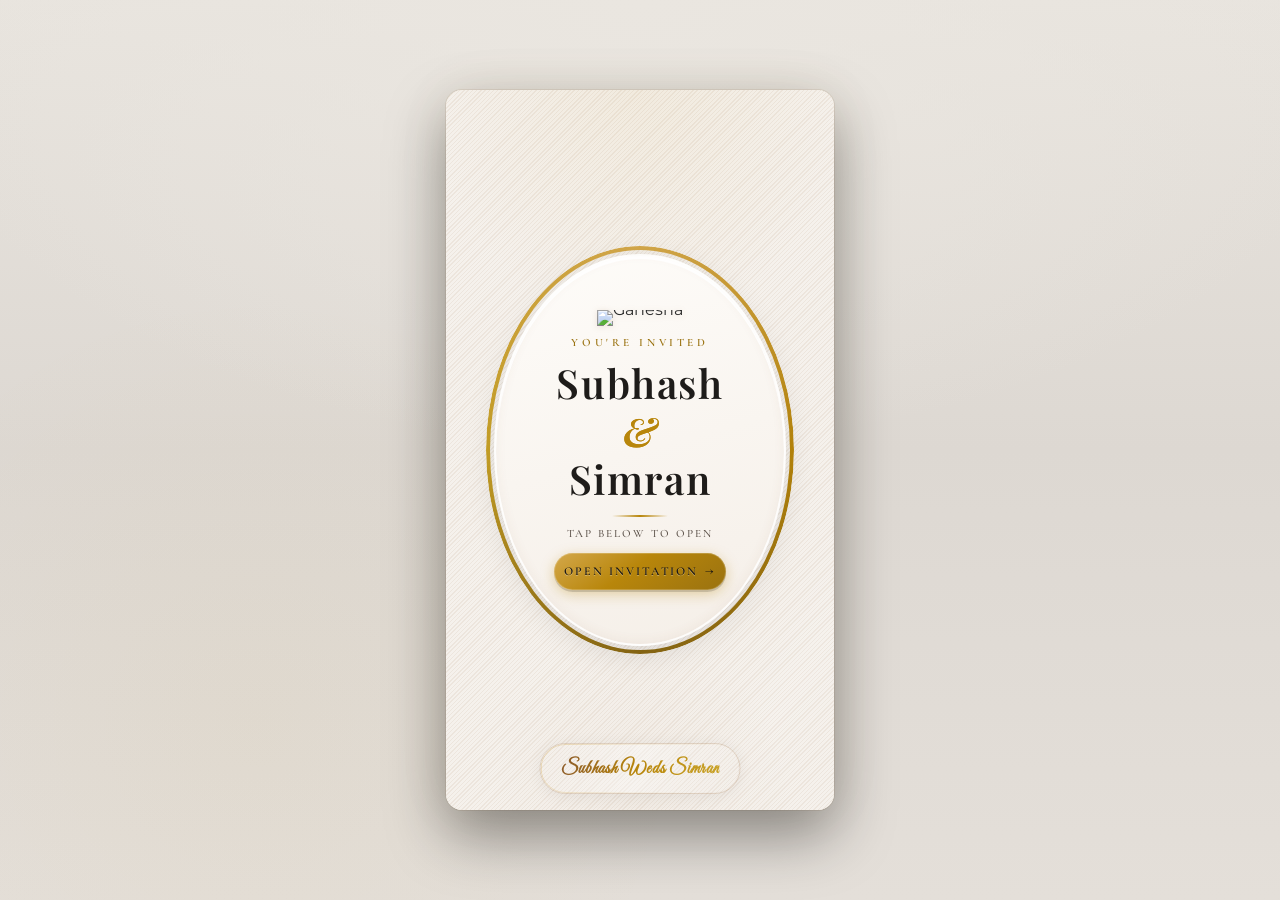
==== index.html @ 4fd56086 "Add files via upload" ====
<!DOCTYPE html>
<html lang="en">
<head>
  <meta charset="UTF-8">
  <meta name="viewport" content="width=device-width, initial-scale=1.0, viewport-fit=cover">
  <title>Subhash & Simran — Wedding Invitation</title>
  <meta name="description" content="You're cordially invited to the wedding of Subhash & Simran — 20 April 2026">
  <link rel="preconnect" href="https://fonts.googleapis.com">
  <link rel="preconnect" href="https://fonts.gstatic.com" crossorigin>
  <link href="https://fonts.googleapis.com/css2?family=Cormorant+Garamond:ital,wght@0,400;0,500;0,600;0,700;1,400&family=Great+Vibes&family=Italiana&family=Montserrat:wght@300;400;500;600&family=Playfair+Display:ital,wght@0,500;0,600;0,700;1,400&display=swap" rel="stylesheet">
  <link rel="stylesheet" href="styles.css">
</head>
<body>
  <audio id="bgMusic" loop preload="none">
    <source src="music.mp3" type="audio/mpeg">
    <source src="https://res.cloudinary.com/depixc8dq/video/upload/v1767377333/aamantran%20tracks%20assets/track_2_jigjv8.mp3" type="audio/mpeg">
  </audio>

  <!-- Aamantran-style: 3D card that opens on tap -->
  <div class="card-scene" id="cardScene">
    <div class="card-3d" id="card3d">
      <div class="card-inner" id="cardInner">
        <!-- FRONT: Modern card with new effects -->
        <div class="card-face card-face-front cover-front">
          <div class="cover-card-border" aria-hidden="true"></div>
          <div class="cover-bg">
            <div class="cover-pattern" aria-hidden="true"></div>
            <div class="cover-shine" aria-hidden="true"></div>
            <div class="cover-gradient"></div>
          </div>
          <div class="cover-frame">
            <div class="cover-frame-ring" aria-hidden="true"></div>
            <div class="cover-frame-inner">
              <span class="cover-ganesh-wrap envelope-anim-text" aria-hidden="true">
                <img src="assets/ganesh-logo.png" alt="Ganesha" class="cover-ganesh-logo">
              </span>
              <p class="cover-label envelope-anim-text">You're Invited</p>
              <h1 class="cover-names envelope-anim-names">Subhash <span class="cover-amp">&</span> Simran</h1>
              <div class="cover-divider envelope-anim-divider"></div>
              <p class="cover-tagline envelope-anim-tag">Tap below to open</p>
              <button type="button" class="cover-cta" id="openInvitation" aria-label="Open invitation"><span class="cover-cta-text">Open Invitation</span><span class="cover-cta-arrow" aria-hidden="true"> →</span></button>
            </div>
          </div>
          <div class="cover-tagline-wrap envelope-anim-site">
            <div class="cover-tagline-pattern" aria-hidden="true"></div>
            <p class="cover-site">Subhash Weds Simran</p>
          </div>
        </div>

        <!-- BACK: Full invitation (revealed when card flips) -->
        <div class="card-face card-face-back">
          <div class="invite-bg" aria-hidden="true">
            <div class="invite-pattern"></div>
            <div class="invite-gradient"></div>
          </div>
          <div class="invite-content">

          <!-- Header -->
          <header class="inv-header">
            <img src="assets/ganesh-logo.png" alt="Ganesha" class="inv-ganesh">
            <h1 class="inv-mantra">Om Shri Ganeshaya Namah</h1>
            <p class="inv-label">Auspicious Invitation</p>
          </header>

          <!-- Couple section (reference: image boxes + couple names below) -->
          <section class="couple-images-section section">
            <div class="couple-images-container">
              <div class="couple-image-box groom-image-box">
                <img src="assets/groom_logo.png" alt="Subhash Kr Verma" class="couple-image" loading="lazy">
              </div>
              <div class="couple-image-box bride-image-box">
                <img src="assets/bride_logo.png" alt="Simran Verma" class="couple-image" loading="lazy">
              </div>             
            </div>
            <!-- Unique separator line between couple and invitation sections -->
            <div class="couple-section-separator" aria-hidden="true">
              <span class="separator-line separator-line-left"></span>
              <span class="separator-motive">✦</span>
              <span class="separator-line separator-line-right"></span>
            </div>
          </section>

          <!-- Invitation section (reference structure: groom first, then bride, gold theme) -->
          <section class="invitation-section section section-reveal">
            <div class="decorative-top"></div>
            <div class="main-content">
              <p class="invitation-text">We cordially invite you and your family<br>to the auspicious wedding of</p>
              <div class="couple-names">
                <div class="name-groom">
                  <h2 class="name-large">Subhash Kr <span class="name-last">Verma</span></h2>
                  <p class="parent-info">Son of</p>
                  <p class="parent-names">Mr Mohan Verma</p>
                </div>
                <div class="union-symbol">&</div>
                <div class="name-bride">
                  <h2 class="name-large">Simran <span class="name-last">Verma</span></h2>
                  <p class="parent-info">Daughter of</p>
                  <p class="parent-names">Mr Sunil Verma</p>
                </div>
              </div>
              <div class="wedding-details">
                <div class="detail-item">
                  <span class="detail-label">Wedding Date</span>
                  <span class="detail-value">20 April 2026</span>
                </div>
                <div class="detail-item">
                  <span class="detail-label">Venue</span>
                  <span class="detail-value">Village Bonashinga, Post Khorimahwa, PS RajDhanwar, District Giridih, Jharkhand — 825412</span>
                </div>
              </div>
              <div class="host-info">
                <p class="host-text">Invited by</p>
                <p class="host-names">Mr Mohan Verma & Mr Sunil Verma<br><span class="host-names-sub">Together with their families</span></p>
              </div>
            </div>
            <div class="decorative-bottom"></div>
          </section>

          <!-- Countdown: Time Until Wedding (reference style) -->
          <section class="countdown-section section section-reveal" id="countdown">
            <h2 class="countdown-section-title">Time Until Wedding</h2>
            <div class="countdown-invite">
              <div class="countdown-invite-item">
                <span class="countdown-invite-num" id="cdDays">0</span>
                <span class="countdown-invite-label">Days</span>
              </div>
              <span class="countdown-invite-sep">:</span>
              <div class="countdown-invite-item">
                <span class="countdown-invite-num" id="cdHours">0</span>
                <span class="countdown-invite-label">Hours</span>
              </div>
              <span class="countdown-invite-sep">:</span>
              <div class="countdown-invite-item">
                <span class="countdown-invite-num" id="cdMins">0</span>
                <span class="countdown-invite-label">Mins</span>
              </div>
              <span class="countdown-invite-sep">:</span>
              <div class="countdown-invite-item">
                <span class="countdown-invite-num" id="cdSecs">0</span>
                <span class="countdown-invite-label">Secs</span>
              </div>
            </div>
          </section>

          <!-- Calendar: April 2026 -->
          <section class="calendar-section section section-reveal">
            <h2 class="calendar-section-title">April 2026</h2>
            <div class="calendar-wrap">
              <div class="calendar-head">
                <span class="cal-day">Sun</span><span class="cal-day">Mon</span><span class="cal-day">Tue</span><span class="cal-day">Wed</span><span class="cal-day">Thu</span><span class="cal-day">Fri</span><span class="cal-day">Sat</span>
              </div>
              <div class="calendar-grid" id="calendar-grid"></div>
            </div>
          </section>

          <!-- Venue / Map -->
          <section class="venue-section section section-reveal" id="venue">
            <div class="section-head">
              <span class="section-head-ico">📍</span>
              <span class="section-head-title">Wedding Venue</span>
              <span class="section-head-line"></span>
            </div>
            <div class="venue-invite-card">
              <p class="venue-invite-address"><strong>Village Bonashinga</strong><br>Post Khorimahwa, PS RajDhanwar<br>District Giridih, Jharkhand — 825412</p>
              <a href="https://www.google.com/maps/search/Bonashinga+Giridih+Jharkhand+825412" target="_blank" rel="noopener" class="venue-invite-btn">Get Directions</a>
            </div>
            <div class="venue-map-qr-wrap">
              <a href="https://www.google.com/maps/search/Bonashinga+Giridih+Jharkhand+825412" target="_blank" rel="noopener" class="venue-map-link" aria-label="Open in Maps">
                <img src="assets/venue-map.jpg" alt="Wedding venue location" class="venue-map-img" loading="lazy" onerror="this.style.display='none'">
                <span class="venue-map-placeholder">📍 Tap for location</span>
              </a>
              <div class="venue-qr-card">
                <a href="https://www.google.com/maps/search/Bonashinga+Giridih+Jharkhand+825412" target="_blank" rel="noopener" aria-label="Open venue in Maps">
                  <img src="assets/Location_qr_code.png" alt="Scan for venue location" class="venue-qr-img" loading="lazy" onerror="this.style.display='none'">
                </a>
                <p class="venue-qr-label">Scan for location</p>
              </div>
            </div>
          </section>

          <!-- RSVP -->
          <section class="rsvp-section section section-reveal" id="rsvp">
            <div class="section-head">
              <span class="section-head-ico">✉️</span>
              <span class="section-head-title">RSVP</span>
              <span class="section-head-line"></span>
            </div>
            <p class="rsvp-invite-text">Kindly confirm your attendance by 10 April 2026</p>
            <form class="rsvp-form" action="#" method="post">
              <div class="form-row">
                <label class="form-label">Your name(s)</label>
                <input type="text" name="name" placeholder="Name" required>
              </div>
              <div class="form-row">
                <label class="form-label">Email</label>
                <input type="email" name="email" placeholder="Email" required>
              </div>
              <div class="form-row">
                <label class="form-label">Will you attend?</label>
                <select name="attendance">
                  <option value="">Choose</option>
                  <option value="yes">Joyfully accept</option>
                  <option value="no">Regretfully decline</option>
                </select>
              </div>
              <div class="form-row">
                <label class="form-label">Your wishes (optional)</label>
                <textarea name="message" placeholder="Blessings and wishes..." rows="3"></textarea>
              </div>
              <button type="submit" class="btn-submit">Send RSVP</button>
            </form>
          </section>

          <!-- Blessings placeholder -->
          <section class="blessings-section section section-reveal">
            <div class="section-head">
              <span class="section-head-ico">🙏</span>
              <span class="section-head-title">Blessings</span>
              <span class="section-head-line"></span>
            </div>
            <div class="blessings-wall" id="blessings-wall">
              <p class="blessings-placeholder">Your blessings mean the world to us</p>
            </div>
          </section>

          <!-- Contribution (gift / blessings) -->
          <section class="contribution-section section section-reveal">
            <div class="section-head">
              <span class="section-head-ico">💝</span>
              <span class="section-head-title">Contribution</span>
              <span class="section-head-line"></span>
            </div>
            <p class="contribution-subtitle">Your blessings are precious to us</p>
            <div class="contribution-inner">
              <div class="contribution-qr-wrap">
                <img src="assets/qr_code.jpeg" alt="Scan to contribute" class="contribution-qr-img" loading="lazy" onerror="this.parentElement.classList.add('hidden')">
                <p class="contribution-qr-text">Scan QR Code</p>
              </div>
              <div class="contribution-upi-wrap">
                <p class="contribution-upi-label">UPI ID</p>
                <div class="contribution-upi-box" id="contribution-upi-box">
                  <span class="contribution-upi-id" id="contribution-upi-id">Your-UPI@id</span>
                  <span class="contribution-upi-copy" id="contribution-upi-copy" aria-label="Copy">📋</span>
                </div>
                <p class="contribution-upi-hint">Tap to copy</p>
              </div>
            </div>
            <p class="contribution-note">Your love and blessings are our greatest gift</p>
          </section>

          <!-- Footer (reference style: Om + names + date) -->
          <footer class="footer footer-invite footer-reveal">
            <span class="footer-om" aria-hidden="true">🕉️</span>
            <p class="footer-names">Subhash & Simran</p>
            <p class="footer-date">20 April 2026</p>
            <p class="footer-note">Your presence is our blessing</p>
          </footer>

          <!-- Digital invitation footer -->
          <div class="digital-footer section-reveal">
            <p class="digital-footer-text">Digital Invitation</p>
            <p class="digital-footer-copy">© 2026 — Subhash & Simran</p>
          </div>
          </div>
        </div>
      </div>
    </div>
  </div>

  <script src="script.js"></script>
</body>
</html>
---- styles.css ----
/* ===== Variables ===== */
:root {
  --color-cream: #faf8f5;
  --color-gold: #b8860b;
  --color-gold-light: #d4a84b;
  --color-gold-dim: rgba(184, 134, 11, 0.15);
  --color-charcoal: #2c2c2c;
  --color-muted: #6b6b6b;
  --font-serif: 'Cormorant Garamond', Georgia, serif;
  --font-sans: 'Montserrat', sans-serif;
  --shadow-soft: 0 4px 24px rgba(0, 0, 0, 0.06);
  --shadow-card: 0 25px 60px rgba(0, 0, 0, 0.4);
  --transition: 0.35s ease;
}

*, *::before, *::after { box-sizing: border-box; margin: 0; padding: 0; }
html { scroll-behavior: smooth; overflow-x: hidden; }
body { font-family: var(--font-sans); font-weight: 400; color: var(--color-charcoal); background: #1a1816; line-height: 1.6; overflow-x: hidden; }

/* ===== 3D Card Scene ===== */
.card-scene {
  position: fixed;
  inset: 0;
  z-index: 10;
  display: flex;
  align-items: center;
  justify-content: center;
  background: #e2ddd6;
  background-image:
    radial-gradient(ellipse 120% 100% at 50% 0%, #eae6e0 0%, transparent 50%),
    radial-gradient(circle at 20% 80%, rgba(184, 134, 11, 0.04) 0%, transparent 35%),
    linear-gradient(180deg, #e8e4de 0%, #ddd8d2 50%, #e4dfd9 100%);
  perspective: 1200px;
}

.card-3d {
  width: 100%;
  max-width: 420px;
  height: 100%;
  max-height: 780px;
  display: flex;
  align-items: center;
  justify-content: center;
  padding: 1rem;
}

.card-inner {
  position: relative;
  width: 100%;
  height: 100%;
  max-height: 720px;
}

.card-face {
  position: absolute;
  inset: 0;
  width: 100%;
  height: 100%;
  border-radius: 16px;
  overflow: hidden;
  box-shadow: var(--shadow-card);
  transition: opacity 0.5s ease, visibility 0.5s ease, transform 0.5s ease;
}

/* Previous card shadow kept + new soft glow */
.cover-front {
  box-shadow:
    var(--shadow-card),
    0 0 0 1px rgba(139, 90, 43, 0.1),
    0 0 60px rgba(184, 134, 11, 0.05);
  animation: cover-card-shadow 4s ease-in-out infinite;
}

@keyframes cover-card-shadow {
  0%, 100% { box-shadow: var(--shadow-card), 0 0 0 1px rgba(139, 90, 43, 0.1), 0 0 60px rgba(184, 134, 11, 0.05); }
  50% { box-shadow: var(--shadow-card), 0 0 0 1px rgba(139, 90, 43, 0.15), 0 0 80px rgba(184, 134, 11, 0.08); }
}

/* When closed: show front, hide back */
.card-face-front {
  opacity: 1;
  visibility: visible;
  transform: scale(1);
}

.card-face-back {
  opacity: 0;
  visibility: hidden;
  pointer-events: none;
  transform: scale(0.98);
}

/* When opened: hide front, show back */
.card-scene.opened .card-face-front {
  opacity: 0;
  visibility: hidden;
  pointer-events: none;
  transform: scale(0.96);
}

.card-scene.opened .card-face-back {
  opacity: 1;
  visibility: visible;
  pointer-events: auto;
  transform: scale(1);
}

/* ===== FRONT: Modern card design with new effects ===== */
.card-face-front.cover-front {
  background: #f5f1ec;
  display: flex;
  flex-direction: column;
  align-items: center;
  justify-content: center;
  position: relative;
  animation: cover-card-in 0.9s cubic-bezier(0.22, 1, 0.36, 1) forwards;
}

@keyframes cover-card-in {
  from { opacity: 0; transform: scale(0.96); }
  to { opacity: 1; transform: scale(1); }
}

/* New: animated gradient border (inner ring) — in addition to previous look */
.cover-card-border {
  position: absolute;
  inset: 0;
  z-index: 0;
  border-radius: 16px;
  padding: 2px;
  background: linear-gradient(135deg, rgba(212, 168, 75, 0.4), rgba(139, 90, 43, 0.15) 30%, rgba(184, 134, 11, 0.35) 50%, rgba(139, 90, 43, 0.15) 70%, rgba(212, 168, 75, 0.4));
  background-size: 250% 250%;
  animation: cover-border-flow 6s ease infinite;
  -webkit-mask: linear-gradient(#fff 0 0) content-box, linear-gradient(#fff 0 0);
  mask: linear-gradient(#fff 0 0) content-box, linear-gradient(#fff 0 0);
  -webkit-mask-composite: xor;
  mask-composite: exclude;
  pointer-events: none;
}

@keyframes cover-border-flow {
  0%, 100% { background-position: 0% 50%; }
  50% { background-position: 100% 50%; }
}

.cover-bg {
  position: absolute;
  inset: 0;
  pointer-events: none;
  z-index: 1;
}

/* Previous pattern: diagonal lines + fine dot grid (kept) */
.cover-pattern {
  position: absolute;
  inset: 0;
  background-color: #f5f1ec;
  background-image:
    repeating-linear-gradient(
      -45deg,
      transparent,
      transparent 2px,
      rgba(139, 90, 43, 0.08) 2px,
      rgba(139, 90, 43, 0.08) 3px
    ),
    radial-gradient(circle at center, rgba(139, 90, 43, 0.06) 0.5px, transparent 0.5px);
  background-size: auto, 14px 14px;
  opacity: 1;
}

/* New: subtle moving shine (in addition to previous pattern) */
.cover-shine {
  position: absolute;
  inset: 0;
  background: linear-gradient(
    120deg,
    transparent 0%,
    transparent 45%,
    rgba(255, 255, 255, 0.06) 50%,
    transparent 55%,
    transparent 100%
  );
  background-size: 250% 100%;
  animation: cover-shine-move 8s ease-in-out infinite;
  pointer-events: none;
}

@keyframes cover-shine-move {
  0%, 100% { background-position: 200% 0; }
  50% { background-position: -100% 0; }
}

.cover-gradient {
  position: absolute;
  inset: 0;
  background:
    radial-gradient(ellipse 100% 60% at 50% 0%, rgba(184, 134, 11, 0.06) 0%, transparent 55%),
    radial-gradient(ellipse 80% 50% at 50% 100%, rgba(139, 90, 43, 0.04) 0%, transparent 50%);
  pointer-events: none;
}

/* Oval card design with new animation */
.cover-frame {
  position: relative;
  z-index: 2;
  width: min(92vw, 300px);
  height: 0;
  padding-bottom: min(120vw, 400px);
  margin: 0 auto;
  border-radius: 50%;
  animation: cover-oval-float 4s ease-in-out infinite;
}

@keyframes cover-oval-float {
  0%, 100% { transform: translateY(0); }
  50% { transform: translateY(-8px); }
}

/* Animated gradient ring around oval */
.cover-frame-ring {
  position: absolute;
  inset: -4px;
  border-radius: 50%;
  padding: 4px;
  background: conic-gradient(from 0deg, #d4a84b, #b8860b, #8b6914, #c9a227, #d4a84b);
  animation: cover-oval-ring 8s linear infinite;
  -webkit-mask: linear-gradient(#fff 0 0) content-box, linear-gradient(#fff 0 0);
  mask: linear-gradient(#fff 0 0) content-box, linear-gradient(#fff 0 0);
  -webkit-mask-composite: xor;
  mask-composite: exclude;
  pointer-events: none;
}

@keyframes cover-oval-ring {
  to { transform: rotate(360deg); }
}

.cover-frame-inner {
  position: absolute;
  inset: 4px;
  border-radius: 50%;
  padding: 1.8rem 1.5rem;
  display: flex;
  flex-direction: column;
  align-items: center;
  justify-content: center;
  text-align: center;
  background: linear-gradient(165deg, #fefcf9 0%, #f9f5f0 50%, #f5efe8 100%);
  border: 2px solid rgba(255, 255, 255, 0.8);
  box-shadow:
    inset 0 3px 0 0 rgba(255, 255, 255, 0.9),
    inset 0 -2px 12px rgba(139, 90, 43, 0.06),
    0 8px 32px rgba(0, 0, 0, 0.1);
  animation: cover-oval-glow 3s ease-in-out infinite;
  overflow: hidden;
}

@keyframes cover-oval-glow {
  0%, 100% { box-shadow: inset 0 3px 0 0 rgba(255,255,255,0.9), inset 0 -2px 12px rgba(139,90,43,0.06), 0 8px 32px rgba(0,0,0,0.1); }
  50% { box-shadow: inset 0 3px 0 0 rgba(255,255,255,0.95), inset 0 -2px 12px rgba(139,90,43,0.08), 0 10px 40px rgba(184,134,11,0.08); }
}

/* Ganesh logo above "You're Invited" — transparent blend, no “pasted” look */
.cover-ganesh-wrap {
  display: inline-block;
  margin-bottom: 0.5rem;
  line-height: 0;
  isolation: isolate;
}
.cover-ganesh-wrap {
  background: transparent;
}
.cover-ganesh-logo {
  height: auto;
  max-height: 65px;
  object-fit: contain;
  display: block;
  vertical-align: middle;
  filter: drop-shadow(0 1px 3px rgba(139, 90, 43, 0.15));
}
.cover-ganesh-wrap:not(.logo-transparent) .cover-ganesh-logo {
  mix-blend-mode: multiply;
}

.cover-label {
  font-family: 'Cormorant Garamond', serif;
  font-size: 0.7rem;
  font-weight: 600;
  letter-spacing: 0.32em;
  text-transform: uppercase;
  color: #9a7210;
  margin: 0 0 0.4rem;
  -webkit-font-smoothing: antialiased;
  text-rendering: optimizeLegibility;
  animation: cover-text-in 0.7s ease-out 0.2s both;
}

.cover-names {
  font-family: 'Playfair Display', serif;
  font-size: clamp(1.8rem, 6vw, 2.5rem);
  font-weight: 600;
  line-height: 1.2;
  color: #1e1c1a;
  margin: 0 0 0.4rem;
  letter-spacing: 0.04em;
  -webkit-font-smoothing: antialiased;
  text-rendering: optimizeLegibility;
  animation: cover-text-in 0.7s ease-out 0.35s both;
}

.cover-amp {
  display: block;
  font-family: 'Playfair Display', serif;
  font-style: italic;
  font-weight: 600;
  font-size: 1em;
  color: #b8860b;
  letter-spacing: 0.02em;
  text-shadow: 0 0 0 currentColor;
  -webkit-font-smoothing: antialiased;
}

.cover-divider {
  width: 56px;
  height: 2px;
  margin: 0.4rem auto 0.5rem;
  background: linear-gradient(90deg, transparent, var(--color-gold), transparent);
  border-radius: 1px;
  animation: cover-divider-in 0.6s ease-out 0.5s both;
}

@keyframes cover-divider-in {
  from { opacity: 0; transform: scaleX(0); }
  to { opacity: 1; transform: scaleX(1); }
}

@keyframes cover-text-in {
  from { opacity: 0; transform: translateY(10px); }
  to { opacity: 1; transform: translateY(0); }
}

.cover-tagline {
  font-family: 'Cormorant Garamond', serif;
  font-size: 0.7rem;
  font-weight: 500;
  letter-spacing: 0.18em;
  text-transform: uppercase;
  color: #5c524a;
  margin: 0 0 0.6rem;
  -webkit-font-smoothing: antialiased;
  text-rendering: optimizeLegibility;
  animation: cover-text-in 0.6s ease-out 0.6s both;
}

.cover-cta {
  display: inline-flex;
  align-items: center;
  justify-content: center;
  gap: 0.4rem;
  min-height: 37px;
  padding: 5px 10px;
  font-size: 12px;
  border: none;
  border-radius: 999px;
  cursor: pointer;
  font-family: 'Cormorant Garamond', serif;
  font-weight: 600;
  letter-spacing: 0.16em;
  text-transform: uppercase;
  color: #1a1614;
  white-space: nowrap;
  background: linear-gradient(145deg, #d4a84b 0%, #b8860b 45%, #9a7210 100%);
  box-shadow:
    0 2px 0 0 rgba(0,0,0,0.15),
    0 4px 14px rgba(184, 134, 11, 0.35),
    0 0 0 1px rgba(255,255,255,0.2) inset;
  transition: transform 0.2s ease, box-shadow 0.2s ease, background 0.2s ease;
  animation: cover-fade-up 0.5s ease-out 0.7s both, cta-gentle-pulse 2.5s ease-in-out infinite;
  animation-delay: 0.7s, 1.5s;
  -webkit-font-smoothing: antialiased;
  text-rendering: optimizeLegibility;
}

.cover-cta:hover {
  transform: translateY(-3px) scale(1.02);
  background: linear-gradient(145deg, #e0b555 0%, #c4920c 45%, #a67a12 100%);
  box-shadow:
    0 4px 0 0 rgba(0,0,0,0.12),
    0 8px 24px rgba(184, 134, 11, 0.45),
    0 0 0 1px rgba(255,255,255,0.3) inset;
}

.cover-cta:active {
  transform: translateY(1px) scale(0.99);
  box-shadow:
    0 0 0 0 rgba(0,0,0,0.15),
    0 2px 8px rgba(184, 134, 11, 0.3),
    0 0 0 1px rgba(0,0,0,0.08) inset;
}

.cover-cta-text {
  position: relative;
  text-shadow: 0 1px 0 rgba(255,255,255,0.35);
}

.cover-cta-arrow {
  font-size: 1.1em;
  opacity: 0.9;
  transition: transform 0.25s ease;
}

.cover-cta:hover .cover-cta-arrow {
  transform: translateX(4px);
}

@keyframes cta-gentle-pulse {
  0%, 100% { box-shadow: 0 2px 0 0 rgba(0,0,0,0.15), 0 4px 14px rgba(184, 134, 11, 0.35), 0 0 0 1px rgba(255,255,255,0.2) inset; }
  50% { box-shadow: 0 2px 0 0 rgba(0,0,0,0.12), 0 6px 20px rgba(184, 134, 11, 0.5), 0 0 0 1px rgba(255,255,255,0.25) inset; }
}

/* Highlighted "Subhash Weds Simran" — new-gen pattern + animated font */
.cover-tagline-wrap {
  position: absolute;
  bottom: 1rem;
  left: 50%;
  transform: translateX(-50%);
  z-index: 3;
  padding: 0.6rem 1.25rem;
  border-radius: 999px;
  overflow: hidden;
  border: 1px solid rgba(139, 90, 43, 0.2);
  box-shadow: 0 2px 16px rgba(0, 0, 0, 0.06);
  min-width: 200px;
  text-align: center;
}

.cover-tagline-pattern {
  position: absolute;
  inset: 0;
  border-radius: 999px;
  background:
    linear-gradient(105deg, transparent 0%, rgba(255,255,255,0.4) 25%, transparent 50%, rgba(212, 168, 75, 0.12) 75%, transparent 100%);
  background-size: 200% 100%;
  animation: cover-tagline-shine 4s ease-in-out infinite;
  pointer-events: none;
}

@keyframes cover-tagline-shine {
  0%, 100% { background-position: 200% 0; opacity: 0.8; }
  50% { background-position: -100% 0; opacity: 1; }
}

.cover-tagline-wrap::before {
  content: '';
  position: absolute;
  inset: 0;
  border-radius: 999px;
  padding: 1px;
  background: linear-gradient(135deg, rgba(212, 168, 75, 0.4), transparent 40%, rgba(139, 90, 43, 0.2) 70%, rgba(212, 168, 75, 0.3));
  background-size: 200% 200%;
  animation: cover-tagline-border 5s ease infinite;
  -webkit-mask: linear-gradient(#fff 0 0) content-box, linear-gradient(#fff 0 0);
  mask: linear-gradient(#fff 0 0) content-box, linear-gradient(#fff 0 0);
  -webkit-mask-composite: xor;
  mask-composite: exclude;
  pointer-events: none;
}

@keyframes cover-tagline-border {
  0%, 100% { background-position: 0% 50%; }
  50% { background-position: 100% 50%; }
}

.cover-site {
  position: relative;
  z-index: 1;
  font-family: 'Great Vibes', cursive;
  font-size: 1.15rem;
  font-weight: 600;
  letter-spacing: 0.04em;
  margin: 0;
  white-space: nowrap;
  color: #9a7210;
  background: linear-gradient(110deg, #8b5a2b 0%, #b8860b 25%, #c9a227 50%, #b8860b 75%, #7a4a1a 100%);
  background-size: 200% auto;
  -webkit-background-clip: text;
  background-clip: text;
  -webkit-text-fill-color: transparent;
  animation: cover-site-gradient 3.5s ease-in-out infinite, cover-site-glow 2.5s ease-in-out infinite;
}

@keyframes cover-site-gradient {
  0%, 100% { background-position: 0% 50%; }
  50% { background-position: 100% 50%; }
}

@keyframes cover-site-glow {
  0%, 100% { filter: drop-shadow(0 0 0 transparent); }
  50% { filter: drop-shadow(0 0 8px rgba(184, 134, 11, 0.35)); }
}

/* Staggered entrance */
.envelope-anim-text {
  animation: cover-fade-up 0.6s cubic-bezier(0.22, 1, 0.36, 1) 0.2s both;
}

.envelope-anim-names {
  animation: cover-fade-up 0.6s cubic-bezier(0.22, 1, 0.36, 1) 0.35s both;
}

.envelope-anim-divider {
  animation: cover-fade-up 0.5s ease-out 0.5s both;
}

.envelope-anim-tag {
  animation: cover-fade-up 0.5s ease-out 0.6s both;
}

.envelope-anim-site {
  animation: cover-fade-in 0.5s ease-out 0.85s both;
}

@keyframes cover-fade-in {
  from { opacity: 0; }
  to { opacity: 1; }
}

@keyframes cover-fade-up {
  from {
    opacity: 0;
    transform: translateY(12px);
  }
  to {
    opacity: 1;
    transform: translateY(0);
  }
}

/* ===== BACK: Scrollable invitation ===== */
.card-face-back {
  background: #f4f0ea;
  overflow-y: auto;
  overflow-x: hidden;
  -webkit-overflow-scrolling: touch;
  position: absolute;
  inset: 0;
}

/* Invitation background pattern - behind all content */
.invite-bg {
  position: absolute;
  top: 0;
  left: 0;
  right: 0;
  bottom: 0;
  pointer-events: none;
  z-index: 0;
}

.invite-pattern {
  position: absolute;
  inset: 0;
  background-color: #f4f0ea;
  background-image:
    repeating-linear-gradient(
      -45deg,
      transparent,
      transparent 2px,
      rgba(139, 90, 43, 0.055) 2px,
      rgba(139, 90, 43, 0.055) 3px
    ),
    repeating-linear-gradient(
      45deg,
      transparent,
      transparent 2px,
      rgba(139, 90, 43, 0.03) 2px,
      rgba(139, 90, 43, 0.03) 3px
    ),
    radial-gradient(circle at 50% 50%, rgba(139, 90, 43, 0.03) 0.5px, transparent 0.5px);
  background-size: auto, auto, 20px 20px;
}

.invite-gradient {
  position: absolute;
  inset: 0;
  background:
    radial-gradient(ellipse 100% 55% at 50% 0%, rgba(184, 134, 11, 0.06) 0%, transparent 52%),
    radial-gradient(ellipse 85% 45% at 50% 100%, rgba(139, 90, 43, 0.04) 0%, transparent 50%);
}

/* All invitation content above background */
.invite-content {
  position: relative;
  z-index: 1;
  min-height: 100%;
}

.container { max-width: 680px; margin: 0 auto; padding: 0 1.5rem; position: relative; }

/* ===== BACK: Professional invitation ===== */

/* ---- Header ---- */
.inv-header {
  text-align: center;
  padding: 2.5rem 1.5rem 0.75rem;
}
.inv-ganesh {
  width: 52px;
  height: auto;
  display: block;
  margin: 0 auto 0.75rem;
  filter: drop-shadow(0 2px 10px rgba(184, 134, 11, 0.35));
  animation: inv-ganesh-glow 3s ease-in-out infinite;
}
@keyframes inv-ganesh-glow {
  0%, 100% { filter: drop-shadow(0 2px 10px rgba(184, 134, 11, 0.35)); }
  50% { filter: drop-shadow(0 2px 18px rgba(184, 134, 11, 0.55)); }
}
.inv-mantra {
  font-family: 'Playfair Display', var(--font-serif);
  font-size: 1.05rem;
  font-weight: 600;
  color: var(--color-gold);
  margin: 0 0 0.2rem;
  letter-spacing: 0.05em;
}
.inv-label {
  font-size: 0.68rem;
  letter-spacing: 0.22em;
  text-transform: uppercase;
  color: var(--color-muted);
  margin: 0;
  font-weight: 500;
}

/* ---- Couple section (reference: image boxes + names block, gold theme) ---- */
.couple-images-section {
  padding: 0 1.5rem 1rem;
  margin-left: 1.5rem;
  margin-right: 1.5rem;
}
/* Always visible (no scroll-reveal); avoids mobile inspect/hidden issues */
.couple-images-section .couple-image-box {
  opacity: 1;
  transform: translateX(0);
}
.couple-images-section .couple-image {
  opacity: 1;
  transform: translateY(0) scale(1);
}
.couple-images-section .separator-line {
  opacity: 1;
  transform: scaleX(1);
}
.couple-images-section .separator-motive {
  opacity: 1;
  transform: scale(1);
}
.couple-images-container {
  display: flex;
  align-items: stretch;
  justify-content: center;
  gap: 1.25rem;
  flex-wrap: nowrap;
  margin-bottom: 0;
}
.couple-image-box {
  display: flex;
  flex-direction: column;
  align-items: center;
  justify-content: center;
  flex: 1 1 0;
  min-width: 0;
  max-width: 260px;
  min-height: 120px;
  aspect-ratio: 1;
  position: relative;
  background: linear-gradient(165deg, #fefdf9 0%, #faf5eb 35%, #f5efe3 100%);
  border: 2px solid rgba(184, 134, 11, 0.4);
  border-radius: 12px;
  overflow: hidden;
  box-shadow:
    0 0 0 1px rgba(255, 255, 255, 0.6) inset,
    0 6px 24px rgba(0, 0, 0, 0.08),
    0 4px 16px rgba(184, 134, 11, 0.15);
  transition: transform 0.4s ease, box-shadow 0.4s ease, border-color 0.4s ease;
  opacity: 0;
}
.couple-image-box::before {
  content: '';
  position: absolute;
  top: 0;
  left: 0;
  right: 0;
  height: 4px;
  background: linear-gradient(90deg, transparent 0%, var(--color-gold) 20%, var(--color-gold-light) 50%, var(--color-gold) 80%, transparent 100%);
  opacity: 0.9;
  z-index: 1;
  animation: couple-card-shine 3s ease-in-out infinite;
}
@keyframes couple-card-shine {
  0%, 100% { opacity: 0.75; }
  50% { opacity: 1; }
}
.couple-images-section.in-view .couple-image-box.groom-image-box {
  animation: couple-box-enter-left 0.85s cubic-bezier(0.22, 1, 0.36, 1) 0.1s forwards;
}
.couple-images-section.in-view .couple-image-box.bride-image-box {
  animation: couple-box-enter-right 0.85s cubic-bezier(0.22, 1, 0.36, 1) 0.25s forwards;
}
@keyframes couple-box-enter-left {
  from { opacity: 0; transform: translateX(-56px); }
  to { opacity: 1; transform: translateX(0); }
}
@keyframes couple-box-enter-right {
  from { opacity: 0; transform: translateX(56px); }
  to { opacity: 1; transform: translateX(0); }
}
.couple-image-box:hover {
  transform: translateY(-8px);
  border-color: rgba(184, 134, 11, 0.6);
  box-shadow:
    0 0 0 1px rgba(255, 255, 255, 0.8) inset,
    0 16px 40px rgba(0, 0, 0, 0.1),
    0 8px 24px rgba(184, 134, 11, 0.25),
    0 0 32px rgba(184, 134, 11, 0.08);
}
.couple-image-box .couple-image {
  width: 100%;
  height: 100%;
  min-width: 100px;
  min-height: 100px;
  max-width: 100%;
  max-height: 100%;
  aspect-ratio: 1;
  object-fit: contain;
  border-radius: 0;
  background: transparent;
  padding: 0.75rem;
  margin: 0;
  border: none;
  box-shadow: none;
  opacity: 0;
  transition: transform 0.35s ease;
}
.couple-images-section.in-view .couple-image-box .couple-image {
  animation: couple-img-enter 0.65s cubic-bezier(0.22, 1, 0.36, 1) forwards;
}
.couple-images-section.in-view .couple-image-box.groom-image-box .couple-image {
  animation-delay: 0.35s;
}
.couple-images-section.in-view .couple-image-box.bride-image-box .couple-image {
  animation-delay: 0.5s;
}
@keyframes couple-img-enter {
  from { opacity: 0; transform: translateY(20px) scale(0.95); }
  to { opacity: 1; transform: translateY(0) scale(1); }
}
.couple-image-box:hover .couple-image {
  transform: scale(1.02);
}

/* Unique separator row between couple and invitation sections */
.couple-section-separator {
  display: flex;
  align-items: center;
  justify-content: center;
  gap: 0;
  margin-top: 0.75rem;
  padding: 0 1rem;
}
.separator-line {
  flex: 1;
  max-width: 100px;
  height: 2px;
  background: linear-gradient(90deg, transparent, rgba(184, 134, 11, 0.3) 30%, var(--color-gold) 50%, rgba(184, 134, 11, 0.3) 70%, transparent);
  border-radius: 2px;
  opacity: 0;
  transform: scaleX(0);
  transform-origin: center;
}
.separator-line-left {
  transform-origin: right center;
}
.separator-line-right {
  transform-origin: left center;
  background: linear-gradient(90deg, transparent, rgba(184, 134, 11, 0.3) 30%, var(--color-gold) 50%, rgba(184, 134, 11, 0.3) 70%, transparent);
}
.separator-motive {
  flex-shrink: 0;
  width: 32px;
  text-align: center;
  font-size: 1rem;
  color: var(--color-gold);
  opacity: 0;
  transform: scale(0);
  animation: separator-motive-glow 2.5s ease-in-out infinite;
}
.couple-images-section.in-view .separator-line {
  animation: separator-line-draw 0.8s cubic-bezier(0.22, 1, 0.36, 1) 0.5s forwards;
}
.couple-images-section.in-view .separator-motive {
  animation: separator-motive-pop 0.5s cubic-bezier(0.34, 1.56, 0.64, 1) 0.4s forwards,
             separator-motive-glow 2.5s ease-in-out 1s infinite;
}
@keyframes separator-line-draw {
  to { opacity: 1; transform: scaleX(1); }
}
@keyframes separator-motive-pop {
  to { opacity: 1; transform: scale(1); }
}
@keyframes separator-motive-glow {
  0%, 100% { opacity: 0.85; filter: drop-shadow(0 0 4px rgba(184, 134, 11, 0.4)); }
  50% { opacity: 1; filter: drop-shadow(0 0 10px rgba(184, 134, 11, 0.6)); }
}

.couple-images-intro {
  text-align: center;
  font-family: 'Cormorant Garamond', var(--font-serif);
  font-size: 1.05rem;
  font-weight: 500;
  color: var(--color-muted);
  line-height: 1.7;
  margin: 0 auto 1.5rem;
  max-width: 340px;
  letter-spacing: 0.03em;
  animation: couple-intro-in 0.8s ease-out both;
}
@keyframes couple-intro-in {
  from { opacity: 0; transform: translateY(12px); }
  to { opacity: 1; transform: translateY(0); }
}

/* Couple names (used inside invitation-section) */
.couple-names-wrap,
.couple-names {
  display: flex;
  align-items: center;
  justify-content: center;
  flex-wrap: wrap;
  gap: 1rem 1.25rem;
}
.couple-names-wrap {
  padding: 1.25rem 0.5rem;
  background: linear-gradient(180deg, rgba(254, 252, 247, 0.6) 0%, rgba(250, 245, 235, 0.9) 100%);
  border-radius: 12px;
  border: 1px solid rgba(184, 134, 11, 0.2);
  box-shadow: 0 2px 12px rgba(0, 0, 0, 0.04);
}
.name-bride,
.name-groom {
  text-align: center;
  min-width: 0;
}
.name-large {
  font-family: 'Great Vibes', cursive;
  font-size: clamp(1.75rem, 5vw, 2.1rem);
  font-weight: 400;
  color: var(--color-gold);
  margin: 0 0 0.25rem;
  line-height: 1.2;
  text-shadow: 0 1px 2px rgba(184, 134, 11, 0.15);
}
.name-last {
  display: block;
  font-family: 'Cormorant Garamond', var(--font-serif);
  font-size: 0.9em;
  font-weight: 600;
  color: #2c2c2c;
  letter-spacing: 0.03em;
  margin-top: 0.05rem;
}
.parent-info {
  font-size: 0.68rem;
  font-weight: 600;
  letter-spacing: 0.1em;
  text-transform: uppercase;
  color: var(--color-muted);
  margin: 0.15rem 0 0.2rem;
}
.parent-names {
  font-family: 'Cormorant Garamond', var(--font-serif);
  font-size: 0.92rem;
  font-weight: 500;
  color: var(--color-charcoal);
  margin: 0;
  line-height: 1.5;
}
.union-symbol {
  font-family: 'Playfair Display', var(--font-serif);
  font-size: 2rem;
  font-weight: 600;
  color: var(--color-gold);
  flex-shrink: 0;
  text-shadow: 0 1px 3px rgba(184, 134, 11, 0.15);
  margin: 0.25rem 0;
}

@media (max-width: 540px) {
  .couple-images-container {
    flex-direction: column;
    flex-wrap: wrap;
    align-items: center;
    gap: 1.5rem;
    width: 100%;
  }
  .couple-image-box {
    flex: 0 0 auto;
    max-width: min(280px, 85vw);
    min-width: 140px;
    width: 100%;
  }
}
@media (max-width: 380px) {
  .couple-image-box {
    min-width: 120px;
    max-width: min(260px, 90vw);
  }
  .couple-image-box .couple-image {
    min-width: 80px;
    min-height: 80px;
  }
}

/* ---- Invitation section (centered, gold theme, professional) ---- */
.invitation-section {
  padding: 0.5rem 1.25rem 1.5rem;
}
/* Tighten gap between couple images and invitation card */
.couple-images-section.section { padding-top: 0.25rem; padding-bottom: 0.25rem; }
.invitation-section.section { padding-top: 0.25rem; }
.decorative-top,
.decorative-bottom {
  height: 20px;
  width: 100%;
  max-width: none;
  margin: 0;
  background: linear-gradient(90deg,
    var(--color-gold) 0%,
    var(--color-gold-light) 20%,
    var(--color-gold) 40%,
    var(--color-gold-light) 60%,
    var(--color-gold) 80%,
    var(--color-gold-light) 100%);
  border-radius: 5px;
  opacity: 0.8;
  position: relative;
}
.decorative-top::before,
.decorative-bottom::before {
  content: '✦';
  position: absolute;
  left: 50%;
  top: 50%;
  transform: translate(-50%, -50%);
  font-size: 11px;
  color: rgba(255, 255, 255, 0.8);
}
.decorative-top { margin-bottom: 0; }
.decorative-bottom { margin-top: 0; }
.main-content {
  max-width: 420px;
  margin: 0.75rem auto;
  background: linear-gradient(180deg, #fefdfb 0%, #faf7f0 45%, #f6f2ea 100%);
  border-radius: 14px;
  padding: 1.75rem 1.5rem;
  border: 2px solid rgba(184, 134, 11, 0.22);
  box-shadow:
    0 0 0 1px rgba(255, 255, 255, 0.6) inset,
    0 8px 28px rgba(0, 0, 0, 0.06),
    0 4px 16px rgba(184, 134, 11, 0.1);
}
.invitation-text {
  text-align: center;
  font-family: 'Cormorant Garamond', var(--font-serif);
  font-size: 1.08rem;
  font-weight: 500;
  color: var(--color-muted);
  line-height: 1.8;
  margin: 0 0 1.25rem;
  letter-spacing: 0.03em;
}
.invitation-section .couple-names {
  margin-bottom: 0;
  padding-bottom: 1.5rem;
  border-bottom: 1px solid rgba(184, 134, 11, 0.18);
  gap: 0.5rem;
  flex-direction: column;
  align-items: center;
}
.invitation-section .name-groom,
.invitation-section .name-bride {
  width: 100%;
  background: rgba(255, 252, 247, 0.6);
  border: 1px solid rgba(184, 134, 11, 0.15);
  border-radius: 12px;
  padding: 1.1rem 1rem 1rem;
  transition: box-shadow 0.3s ease;
}
.invitation-section .name-groom:hover,
.invitation-section .name-bride:hover {
  box-shadow: 0 4px 16px rgba(184, 134, 11, 0.12);
}
.invitation-section .name-large {
  font-family: 'Playfair Display', var(--font-serif);
  font-size: clamp(1.7rem, 5vw, 2rem);
  font-weight: 700;
  color: var(--color-gold);
  letter-spacing: 0.03em;
  text-shadow: 1px 1px 3px rgba(184, 134, 11, 0.1);
  margin: 0 0 0.15rem;
  line-height: 1.25;
}
.invitation-section .name-last {
  display: inline;
  font-family: 'Playfair Display', var(--font-serif);
  font-weight: 700;
  font-size: 1em;
  color: var(--color-gold);
  letter-spacing: 0.03em;
}
.invitation-section .parent-info {
  font-size: 0.62rem;
  margin: 0.4rem 0 0.15rem;
  color: var(--color-muted);
  letter-spacing: 0.15em;
}
.invitation-section .parent-names {
  font-family: 'Cormorant Garamond', var(--font-serif);
  font-size: 0.95rem;
  font-weight: 600;
  color: var(--color-charcoal);
}
.invitation-section .union-symbol {
  display: flex;
  align-items: center;
  justify-content: center;
  gap: 0.75rem;
  width: 100%;
  font-family: 'Playfair Display', var(--font-serif);
  font-size: 1.6rem;
  font-weight: 600;
  color: var(--color-gold);
  margin: 0.15rem 0;
  text-shadow: 0 1px 3px rgba(184, 134, 11, 0.12);
}
.invitation-section .union-symbol::before,
.invitation-section .union-symbol::after {
  content: '';
  flex: 1;
  max-width: 55px;
  height: 1px;
  background: linear-gradient(90deg, transparent, var(--color-gold), transparent);
}
.wedding-details {
  display: flex;
  flex-direction: column;
  gap: 1.15rem;
  margin-top: 1.5rem;
  padding: 1.25rem 1.15rem;
  background: rgba(250, 245, 235, 0.75);
  border-radius: 10px;
  border-left: 3px solid var(--color-gold);
}
.detail-item {
  display: flex;
  flex-direction: column;
  gap: 0.3rem;
  text-align: center;
}
.detail-item:last-child {
  margin-bottom: 0;
}
.detail-label {
  font-size: 0.68rem;
  font-weight: 700;
  letter-spacing: 0.14em;
  text-transform: uppercase;
  color: var(--color-gold);
  margin: 0 0 0.15rem;
  font-family: var(--font-sans);
  line-height: 1.5;
}
.detail-value {
  font-family: 'Playfair Display', var(--font-serif);
  font-size: 1.05rem;
  font-weight: 600;
  color: var(--color-charcoal);
  line-height: 1.6;
  margin: 0;
  letter-spacing: 0.02em;
}
.wedding-details .detail-item:first-child .detail-value {
  color: var(--color-gold);
  font-size: 1.15rem;
  font-weight: 700;
}
.host-info {
  text-align: center;
  margin-top: 1.75rem;
  padding-top: 1.25rem;
  border-top: 2px dashed rgba(184, 134, 11, 0.35);
}
.host-text {
  font-size: 0.72rem;
  font-weight: 600;
  letter-spacing: 0.15em;
  text-transform: uppercase;
  color: var(--color-muted);
  margin: 0 0 0.5rem;
  font-family: var(--font-sans);
  font-style: italic;
  line-height: 1.5;
}
.host-names {
  font-family: 'Cormorant Garamond', var(--font-serif);
  font-size: 1.05rem;
  font-weight: 600;
  color: var(--color-charcoal);
  line-height: 1.6;
  margin: 0;
}
.host-names-sub {
  display: block;
  font-size: 0.88rem;
  font-weight: 500;
  color: var(--color-muted);
  font-style: italic;
  margin-top: 0.25rem;
}

@media (max-width: 380px) {
  .main-content { padding: 1.5rem 1rem; }
}

/* Countdown: Time Until Wedding */
.countdown-section {
  text-align: center;
  padding: 1.75rem 1.5rem;
  margin: 0.5rem 1rem 1.25rem;
  background: linear-gradient(135deg, rgba(255, 255, 255, 0.92) 0%, rgba(255, 250, 240, 0.88) 100%);
  border-radius: 18px;
  border: 3px solid var(--color-gold);
  box-shadow: 0 6px 22px rgba(184, 134, 11, 0.15);
}
.countdown-section-title {
  font-family: 'Playfair Display', var(--font-serif);
  font-size: 1.1rem;
  font-weight: 700;
  color: var(--color-charcoal);
  margin: 0 0 1.15rem;
  letter-spacing: 0.02em;
}
.countdown-invite {
  display: flex;
  justify-content: center;
  align-items: center;
  gap: 4px;
}
.countdown-invite-item {
  background: linear-gradient(180deg, #ffffff 0%, #fffef8 100%);
  border: 2px solid var(--color-gold);
  border-radius: 12px;
  padding: 0.85rem 0.6rem;
  min-width: 60px;
  box-shadow: 0 4px 12px rgba(184, 134, 11, 0.15);
  transition: transform 0.3s ease, box-shadow 0.3s ease;
}
.countdown-invite-item:hover {
  transform: translateY(-2px);
  box-shadow: 0 6px 18px rgba(184, 134, 11, 0.25);
}
.countdown-invite-num {
  display: block;
  font-family: 'Playfair Display', var(--font-serif);
  font-size: 1.65rem;
  font-weight: 700;
  color: var(--color-gold);
  line-height: 1;
  text-align: center;
  margin-bottom: 0.25rem;
}
.countdown-invite-label {
  display: block;
  font-size: 0.6rem;
  font-weight: 600;
  letter-spacing: 0.06em;
  color: var(--color-muted);
  text-align: center;
  margin-top: 0;
  text-transform: uppercase;
}
.countdown-invite-sep {
  font-family: 'Playfair Display', var(--font-serif);
  font-size: 1.35rem;
  font-weight: 700;
  color: var(--color-gold);
  margin: 0 2px;
}

/* Calendar April 2026 */
.calendar-section {
  padding: 1.25rem 1.5rem 1.5rem;
  margin: 0 1rem 1.25rem;
  background: rgba(255, 255, 255, 0.55);
  border-radius: 14px;
  border: 2px solid rgba(184, 134, 11, 0.3);
}
.calendar-section-title {
  font-family: 'Playfair Display', var(--font-serif);
  font-size: 1rem;
  font-weight: 600;
  color: var(--color-charcoal);
  text-align: center;
  margin: 0 0 0.75rem;
}
.calendar-wrap {
  background: #fff;
  border-radius: 12px;
  padding: 0.75rem;
  border: 1px solid rgba(184, 134, 11, 0.2);
  max-width: 320px;
  margin: 0 auto;
}
.calendar-head {
  display: grid;
  grid-template-columns: repeat(7, 1fr);
  gap: 2px;
  margin-bottom: 6px;
}
.cal-day {
  text-align: center;
  font-size: 0.6rem;
  font-weight: 600;
  letter-spacing: 0.02em;
  color: var(--color-muted);
  padding: 4px 0;
}
.calendar-grid {
  display: grid;
  grid-template-columns: repeat(7, 1fr);
  gap: 2px;
}
.cal-cell {
  aspect-ratio: 1;
  display: flex;
  align-items: center;
  justify-content: center;
  font-size: 0.75rem;
  font-weight: 500;
  color: var(--color-charcoal);
  border-radius: 6px;
  background: rgba(250, 248, 245, 0.8);
}
.cal-cell-empty { visibility: hidden; }
.cal-cell-wedding {
  background: var(--color-gold);
  color: #fff;
  font-weight: 700;
}

/* Section head (icon + title + line) */
.section-head {
  display: flex;
  align-items: center;
  gap: 0.5rem;
  margin-bottom: 0.5rem;
}
.section-head-ico { font-size: 1.25rem; }
.section-head-title {
  font-family: 'Playfair Display', var(--font-serif);
  font-size: 1.1rem;
  font-weight: 700;
  color: var(--color-charcoal);
}
.section-head-line {
  flex: 1;
  height: 2px;
  background: linear-gradient(90deg, var(--color-gold), transparent);
  border-radius: 1px;
}

/* Our Moments */
.moments-section { padding: 1.5rem; }
.moments-subtitle {
  text-align: center;
  font-size: 0.8rem;
  color: var(--color-muted);
  margin: 0 0 1rem;
  font-style: italic;
}
.moments-list { display: flex; flex-direction: column; gap: 1rem; }
.moment-card {
  background: #fff;
  border-radius: 12px;
  overflow: hidden;
  box-shadow: 0 4px 16px rgba(0, 0, 0, 0.06);
  border: 1px solid rgba(184, 134, 11, 0.15);
}
.moment-img-wrap {
  width: 100%;
  aspect-ratio: 4/3;
  overflow: hidden;
}
.moment-img-wrap img { width: 100%; height: 100%; object-fit: cover; }
.moment-info { padding: 0.75rem 1rem; }
.moment-title {
  font-family: 'Playfair Display', var(--font-serif);
  font-size: 1rem;
  font-weight: 600;
  color: var(--color-gold);
  margin: 0 0 0.2rem;
}
.moment-desc { font-size: 0.8rem; color: var(--color-muted); margin: 0; }

/* Venue */
.venue-section {
  padding: 1.5rem;
  margin: 0 1rem 1.25rem;
  background: rgba(255, 250, 240, 0.6);
  border-radius: 14px;
  border: 2px solid rgba(184, 134, 11, 0.3);
}
.venue-invite-card {
  background: rgba(255, 252, 245, 0.8);
  border-radius: 12px;
  padding: 1.25rem;
  border: 1px solid rgba(184, 134, 11, 0.2);
  text-align: center;
}
.venue-invite-address {
  font-size: 0.95rem;
  color: var(--color-charcoal);
  line-height: 1.6;
  margin: 0 0 1rem;
}
.venue-invite-btn {
  display: inline-block;
  padding: 0.5rem 1.25rem;
  font-size: 0.8rem;
  font-weight: 600;
  color: #fff;
  background: var(--color-gold);
  border-radius: 8px;
  text-decoration: none;
  transition: background var(--transition), transform var(--transition);
}
.venue-invite-btn:hover { background: var(--color-gold-light); transform: translateY(-1px); }

.venue-map-qr-wrap {
  margin-top: 1rem;
  border-radius: 12px;
  overflow: visible;
  border: 2px solid rgba(184, 134, 11, 0.25);
  background: rgba(255, 252, 245, 0.6);
  padding: 1rem;
  display: flex;
  flex-direction: column;
  align-items: center;
  gap: 1rem;
  position: relative;
}
.venue-map-link {
  display: block;
  width: 100%;
  text-decoration: none;
  color: inherit;
  border-radius: 10px;
  overflow: hidden;
}
.venue-map-img {
  width: 100%;
  max-height: 180px;
  object-fit: cover;
  display: block;
}
.venue-map-placeholder {
  display: block;
  padding: 1.25rem;
  text-align: center;
  font-size: 0.9rem;
  color: var(--color-gold);
  font-weight: 500;
}
/* Golden card with QR code in the middle */
.venue-qr-card {
  display: flex;
  flex-direction: column;
  align-items: center;
  justify-content: center;
  padding: 1rem;
  background: linear-gradient(180deg, #fefdfb 0%, #faf7f0 50%, #f6f2ea 100%);
  border: 2px solid var(--color-gold);
  border-radius: 14px;
  box-shadow: 0 4px 20px rgba(184, 134, 11, 0.2), 0 0 0 1px rgba(255, 255, 255, 0.5) inset;
  max-width: 180px;
}
.venue-qr-card a {
  display: block;
}
.venue-qr-img {
  width: 140px;
  height: 140px;
  object-fit: contain;
  display: block;
}
.venue-qr-label {
  margin: 0.5rem 0 0;
  font-size: 0.75rem;
  font-weight: 600;
  letter-spacing: 0.05em;
  color: var(--color-gold);
  text-align: center;
}

/* RSVP */
.rsvp-section {
  padding: 1.5rem;
  margin: 0 1rem 1.25rem;
  background: rgba(255, 250, 240, 0.6);
  border-radius: 14px;
  border: 2px solid rgba(184, 134, 11, 0.3);
}
.rsvp-invite-text {
  text-align: center;
  font-size: 0.85rem;
  color: var(--color-muted);
  margin: 0 0 1rem;
}
.rsvp-section .rsvp-form { max-width: 320px; margin: 0 auto; }
.rsvp-section .form-row { margin-bottom: 0.75rem; }
.rsvp-section .form-label {
  display: block;
  font-size: 0.7rem;
  font-weight: 600;
  letter-spacing: 0.06em;
  color: var(--color-muted);
  margin-bottom: 0.35rem;
}
.rsvp-section .form-row input,
.rsvp-section .form-row select,
.rsvp-section .form-row textarea {
  width: 100%;
  padding: 0.6rem 0.75rem;
  border: 1px solid rgba(184, 134, 11, 0.25);
  border-radius: 8px;
  font-family: var(--font-sans);
  font-size: 0.9rem;
  background: #fff;
}
.rsvp-section .btn-submit {
  width: 100%;
  padding: 0.75rem;
  font-size: 0.9rem;
  font-weight: 600;
  color: #fff;
  background: var(--color-gold);
  border: none;
  border-radius: 8px;
  cursor: pointer;
  margin-top: 0.25rem;
  transition: background var(--transition);
}
.rsvp-section .btn-submit:hover { background: var(--color-gold-light); }

/* Blessings */
.blessings-section {
  padding: 1.5rem;
  margin: 0 1rem 1.25rem;
  background: rgba(255, 250, 240, 0.6);
  border-radius: 14px;
  border: 2px solid rgba(184, 134, 11, 0.3);
}
.blessings-wall {
  background: rgba(255, 252, 245, 0.6);
  border-radius: 12px;
  padding: 1.5rem;
  border: 1px dashed rgba(184, 134, 11, 0.25);
  text-align: center;
}
.blessings-placeholder {
  font-size: 0.9rem;
  color: var(--color-muted);
  font-style: italic;
  margin: 0;
}

/* ---- Contribution (gold theme) ---- */
.contribution-section {
  padding: 1.5rem;
  margin: 0 1rem 1.25rem;
  background: linear-gradient(180deg, rgba(255, 250, 240, 0.75) 0%, rgba(255, 248, 235, 0.85) 100%);
  border-radius: 14px;
  border: 2px solid rgba(184, 134, 11, 0.3);
}
.contribution-subtitle {
  text-align: center;
  font-size: 0.9rem;
  color: var(--color-muted);
  margin: 0 0 1.25rem;
}
.contribution-inner {
  display: flex;
  flex-direction: column;
  align-items: center;
  justify-content: center;
  gap: 1.25rem;
  margin-bottom: 1.25rem;
  max-width: 220px;
  margin-left: auto;
  margin-right: auto;
}
.contribution-qr-wrap {
  display: flex;
  flex-direction: column;
  align-items: center;
  justify-content: center;
  padding: 1rem;
  background: linear-gradient(180deg, #fefdfb 0%, #faf7f0 50%, #f6f2ea 100%);
  border: 2px solid var(--color-gold);
  border-radius: 14px;
  box-shadow: 0 4px 20px rgba(184, 134, 11, 0.2), 0 0 0 1px rgba(255, 255, 255, 0.5) inset;
  max-width: 180px;
  text-align: center;
}
.contribution-qr-wrap.hidden { display: none; }
.contribution-qr-img {
  width: 140px;
  height: 140px;
  object-fit: contain;
  display: block;
  border-radius: 0;
  border: none;
  background: transparent;
}
.contribution-qr-text {
  margin: 0.5rem 0 0;
  font-size: 0.75rem;
  font-weight: 600;
  letter-spacing: 0.05em;
  color: var(--color-gold);
  text-align: center;
}
.contribution-upi-wrap {
  width: 100%;
  text-align: center;
  padding: 1rem 1rem 0.75rem;
  background: linear-gradient(180deg, #fefdfb 0%, #faf7f0 50%, #f6f2ea 100%);
  border: 2px solid var(--color-gold);
  border-radius: 14px;
  box-shadow: 0 4px 20px rgba(184, 134, 11, 0.2), 0 0 0 1px rgba(255, 255, 255, 0.5) inset;
}
.contribution-upi-label {
  font-size: 0.65rem;
  font-weight: 700;
  letter-spacing: 0.18em;
  text-transform: uppercase;
  color: var(--color-gold);
  margin: 0 0 0.5rem;
}
.contribution-upi-box {
  display: flex;
  align-items: center;
  justify-content: space-between;
  gap: 0.5rem;
  width: 100%;
  padding: 0.65rem 0.85rem;
  background: rgba(255, 255, 255, 0.9);
  border: 1px solid rgba(184, 134, 11, 0.3);
  border-radius: 10px;
  cursor: pointer;
  transition: background 0.2s ease, border-color 0.2s ease, box-shadow 0.2s ease;
  box-sizing: border-box;
}
.contribution-upi-box:hover {
  background: #fff;
  border-color: var(--color-gold);
  box-shadow: 0 2px 12px rgba(184, 134, 11, 0.15);
}
.contribution-upi-id {
  font-family: 'Courier New', Consolas, monospace;
  font-size: 0.8rem;
  font-weight: 600;
  color: var(--color-charcoal);
  letter-spacing: 0.02em;
  word-break: break-all;
  text-align: left;
  flex: 1;
  min-width: 0;
}
.contribution-upi-copy {
  font-size: 1rem;
  opacity: 0.85;
  flex-shrink: 0;
}
.contribution-upi-hint {
  font-size: 0.65rem;
  font-weight: 500;
  letter-spacing: 0.06em;
  color: var(--color-muted);
  margin: 0.4rem 0 0;
}
.contribution-note {
  text-align: center;
  font-size: 0.8rem;
  color: var(--color-muted);
  font-style: italic;
  margin: 0;
}

/* ---- Digital footer ---- */
.digital-footer {
  padding: 1.25rem 1.5rem 1.5rem;
  margin: 0 1rem;
  text-align: center;
  background: rgba(255, 250, 240, 0.5);
  border-radius: 12px;
  border-top: 1px solid rgba(184, 134, 11, 0.15);
}
.digital-footer-text {
  font-size: 0.7rem;
  letter-spacing: 0.12em;
  text-transform: uppercase;
  color: var(--color-muted);
  margin: 0 0 0.3rem;
  font-weight: 500;
}
.digital-footer-copy {
  font-size: 0.68rem;
  color: var(--color-muted);
  opacity: 0.8;
  margin: 0;
  letter-spacing: 0.03em;
}

/* Footer (reference style) */
.footer-invite {
  text-align: center;
  padding: 1.75rem 1.5rem;
  margin: 0 1rem 1rem;
  background: rgba(255, 250, 240, 0.85);
  border-radius: 14px;
  border: 2px solid var(--color-gold);
}
.footer-invite .footer-om {
  font-size: 1.75rem;
  display: block;
  margin-bottom: 0.6rem;
}
.footer-invite .footer-names {
  font-family: 'Playfair Display', var(--font-serif);
  font-size: 1.4rem;
  font-weight: 700;
  color: var(--color-gold);
  margin: 0 0 0.35rem;
}
.footer-invite .footer-date {
  font-size: 0.85rem;
  color: var(--color-charcoal);
  font-weight: 500;
  margin: 0 0 0.75rem;
}
.footer-invite .footer-divider {
  width: 50px;
  height: 2px;
  background: linear-gradient(90deg, transparent, var(--color-gold), transparent);
  margin: 0 auto 0.75rem;
}
.footer-invite .footer-note {
  font-size: 0.78rem;
  color: var(--color-muted);
  font-style: italic;
  margin: 0;
}

/* ===== Hero (kept for any legacy; back now uses invite-header etc.) ===== */
.hero {
  position: relative;
  z-index: 1;
  min-height: 100vh;
  min-height: 100dvh;
  display: flex;
  flex-direction: column;
  align-items: center;
  justify-content: center;
  text-align: center;
  padding: 3rem 1.5rem 4rem;
  opacity: 0;
  transform: translateY(20px);
  animation: hero-invite-in 0.65s cubic-bezier(0.22, 1, 0.36, 1) 0.15s forwards;
}

@keyframes hero-invite-in {
  to {
    opacity: 1;
    transform: translateY(0);
  }
}

.hero-bg {
  position: absolute;
  inset: 0;
  background: transparent;
  pointer-events: none;
}

.hero-content { position: relative; z-index: 1; }

.hero-tagline {
  font-size: 0.7rem;
  letter-spacing: 0.28em;
  text-transform: uppercase;
  color: #5a5350;
  margin-bottom: 0.9rem;
}

.hero-names {
  font-family: var(--font-serif);
  font-weight: 500;
  font-size: clamp(2.25rem, 9vw, 4rem);
  line-height: 1.12;
  color: #2c2c2c;
  margin-bottom: 0.6rem;
}

.hero-names .name-groom, .hero-names .name-bride { display: block; color: var(--color-gold);}
.hero-names .ampersand { font-style: italic; color: #000000; font-size: 0.78em; }
.hero-names-playfair { font-family: 'Great Vibes', cursive; }

.hero-invite {
  font-size: 0.9rem;
  color: var(--color-muted);
  font-weight: 300;
  letter-spacing: 0.02em;
  max-width: 300px;
  margin: 0 auto 1.25rem;
}

.hero-divider {
  width: 56px;
  height: 1px;
  background: linear-gradient(90deg, transparent, var(--color-gold), transparent);
  margin: 0 auto 0.9rem;
}

.hero-date {
  font-family: var(--font-serif);
  font-size: 1.2rem;
  font-weight: 500;
  color: var(--color-charcoal);
  letter-spacing: 0.04em;
}

.hero-savedate {
  font-size: 0.7rem;
  letter-spacing: 0.2em;
  text-transform: uppercase;
  color: var(--color-gold);
  margin-top: 0.2rem;
}

/* ========== Countdown card (professional, classy) ========== */
.countdown.card {
  position: relative;
  z-index: 1;
  width: 100%;
  max-width: 420px;
  margin: 2.5rem auto 0;
  padding: 30px 30px;
  border-radius: 22px;
  background: linear-gradient(180deg, #f7efd8 0%, #ecd6a4 100%);
  box-shadow: 0 20px 40px rgba(0, 0, 0, 0.15);
  text-align: center;
}

.countdown .top-line {
  font-family: var(--font-sans);
  font-size: 12px;
  font-weight: 500;
  letter-spacing: 4px;
  color: #8c7a4f;
  margin: 0 0 12px;
  text-transform: uppercase;
}

.countdown .script-text {
  font-family: 'Cormorant Garamond', var(--font-serif);
  font-size: 28px;
  font-weight: 600;
  color: #c59b3d;
  margin: 0 0 30px;
  line-height: 1.25;
}

.countdown .days {
  display: block;
  font-family: 'Playfair Display', var(--font-serif);
  font-size: clamp(3.5rem, 12vw, 70px);
  font-weight: 600;
  color: #c59b3d;
  margin: 0 0 5px;
  line-height: 1;
  letter-spacing: -0.02em;
}

.countdown .days-text {
  font-family: var(--font-sans);
  font-size: 14px;
  font-weight: 500;
  letter-spacing: 3px;
  color: #7a6a45;
  margin: 0 0 35px;
  text-transform: uppercase;
}

.countdown .timer {
  display: flex;
  justify-content: space-between;
  gap: 15px;
  margin: 0 0 35px;
}

.countdown .box {
  flex: 1;
  background: #f4f1ea;
  padding: 10px 10px;
  border-radius: 14px;
  box-shadow: 0 10px 20px rgba(0, 0, 0, 0.12);
  min-width: 0;
}

.countdown .box h3 {
  font-family: 'Playfair Display', var(--font-serif);
  font-size: clamp(1.25rem, 4vw, 22px);
  font-weight: 600;
  color: #c59b3d;
  margin: 0 0 6px;
  line-height: 1.2;
}

.countdown .box span {
  font-family: var(--font-sans);
  font-size: 11px;
  font-weight: 500;
  letter-spacing: 2px;
  color: #8c7a4f;
  text-transform: uppercase;
}

.countdown .footer-text {
  font-family: 'Cormorant Garamond', var(--font-serif);
  font-size: 12px;
  font-style: italic;
  color: #8c7a4f;
  margin: 0;
  letter-spacing: 0.02em;
}

/* Scroll-into-view reveal: sections animate when they enter view */
.section-reveal,
.footer-reveal {
  opacity: 0;
  transform: translateY(28px);
  transition: opacity 0.55s cubic-bezier(0.22, 1, 0.36, 1), transform 0.55s cubic-bezier(0.22, 1, 0.36, 1);
}

.section-reveal.in-view,
.footer-reveal.in-view {
  opacity: 1;
  transform: translateY(0);
}

/* ===== Sections ===== */
.section { position: relative; z-index: 1; padding: 3rem 0; }
.section-title {
  font-family: 'Playfair Display', var(--font-serif);
  font-size: clamp(1.5rem, 3.5vw, 1.9rem);
  font-weight: 500;
  text-align: center;
  color: var(--color-charcoal);
  margin-bottom: 1.5rem;
  letter-spacing: 0.04em;
}

.section-title::after {
  content: '';
  display: block;
  width: 40px;
  height: 1px;
  margin: 0.75rem auto 0;
  background: linear-gradient(90deg, transparent, var(--color-gold), transparent);
}

.invite-intro { padding: 2rem 0; }
.invite-intro-text {
  font-size: clamp(0.95rem, 2.2vw, 1.05rem);
  text-align: center;
  color: var(--color-muted);
  max-width: 480px;
  margin: 0 auto;
  line-height: 1.75;
  font-style: italic;
}

/* Couple — Bride & Groom with & between */
.couple { padding: 2rem 0; }
.couple-title {
  font-family: var(--font-serif);
  font-size: 1rem;
  font-weight: 600;
  letter-spacing: 0.2em;
  text-transform: uppercase;
  color: var(--color-gold);
  text-align: center;
  margin: 0 0 1.5rem;
}
.couple-cards {
  display: flex;
  align-items: flex-start;
  justify-content: center;
  gap: 1rem 1.5rem;
  flex-wrap: wrap;
  max-width: 480px;
  margin: 0 auto;
}
.couple-amp {
  font-family: 'Playfair Display', var(--font-serif);
  font-size: 1.5rem;
  font-weight: 500;
  color: var(--color-gold);
  align-self: center;
  padding-top: 4rem;
}
.couple-card {
  flex: 1 1 140px;
  min-width: 0;
  text-align: center;
}
.couple-img-wrap {
  width: 100%;
  aspect-ratio: 3/4;
  border-radius: 12px;
  overflow: hidden;
  margin-bottom: 0.75rem;
  border: 2px solid rgba(184, 134, 11, 0.2);
  box-shadow: 0 8px 24px rgba(0, 0, 0, 0.1);
}
.couple-img { width: 100%; height: 100%; object-fit: cover; }
.couple-name {
  font-family: 'Playfair Display', var(--font-serif);
  font-size: 1.15rem;
  font-weight: 600;
  color: var(--color-charcoal);
  margin-bottom: 0.25rem;
}
.couple-parent { font-size: 0.75rem; color: var(--color-muted); letter-spacing: 0.02em; }

@media (max-width: 420px) {
  .couple-amp { padding-top: 2.5rem; }
  .couple-cards { gap: 0.75rem 1rem; }
}

.story { }
.story-text { text-align: center; font-size: 1rem; color: var(--color-muted); max-width: 500px; margin: 0 auto; line-height: 1.8; }

.events { }
.events-grid { display: grid; gap: 1.5rem; margin-top: 0.5rem; }
@media (min-width: 600px) { .events-grid { grid-template-columns: 1fr 1fr; } }

.event-card {
  background: #fff;
  padding: 1.85rem;
  border-radius: 8px;
  border: 1px solid rgba(139, 90, 43, 0.12);
  box-shadow: 0 2px 0 0 rgba(255,255,255,0.8) inset, 0 4px 20px rgba(0,0,0,0.05);
  text-align: center;
  transition: transform var(--transition), box-shadow var(--transition), border-color var(--transition);
}
.event-card:hover {
  transform: translateY(-3px);
  box-shadow: 0 2px 0 0 rgba(255,255,255,0.9) inset, 0 10px 32px rgba(0,0,0,0.08);
  border-color: rgba(139, 90, 43, 0.18);
}
.event-title {
  font-family: 'Playfair Display', var(--font-serif);
  font-size: 1.25rem;
  font-weight: 600;
  color: var(--color-charcoal);
  margin-bottom: 0.5rem;
}
.event-date { font-size: 0.82rem; color: var(--color-gold); letter-spacing: 0.05em; margin-bottom: 0.35rem; }
.event-venue { font-weight: 500; color: var(--color-charcoal); font-size: 0.95rem; }
.event-address { font-size: 0.88rem; color: var(--color-muted); margin-bottom: 0.6rem; line-height: 1.5; }
.event-note { font-size: 0.8rem; color: var(--color-muted); margin-top: 0.5rem; font-style: italic; }
.dresscode-inline {
  text-align: center;
  font-size: 0.8rem;
  color: var(--color-muted);
  letter-spacing: 0.08em;
  margin-top: 1.25rem;
  margin-bottom: 0;
}
.event-map-link {
  display: inline-block;
  font-size: 0.8rem;
  font-weight: 500;
  color: var(--color-gold);
  margin-bottom: 0.75rem;
  text-decoration: none;
  transition: color var(--transition);
}
.event-map-link:hover { color: var(--color-charcoal); text-decoration: underline; }

.timeline { }
.timeline-list { max-width: 440px; margin: 0 auto; }
.timeline-item {
  display: grid;
  grid-template-columns: 72px 14px 1fr;
  gap: 0.9rem;
  align-items: start;
  padding-bottom: 1.25rem;
}
.timeline-item:last-child { padding-bottom: 0; }
.timeline-time { font-size: 0.78rem; font-weight: 500; letter-spacing: 0.05em; color: var(--color-gold); text-align: right; }
.timeline-dot { width: 10px; height: 10px; margin-top: 0.2rem; background: var(--color-gold); border-radius: 50%; justify-self: center; }
.timeline-content h4 { font-family: var(--font-serif); font-size: 1.1rem; font-weight: 500; color: var(--color-charcoal); margin-bottom: 0.2rem; }
.timeline-content p { font-size: 0.88rem; color: var(--color-muted); }

.venue { }
.venue-card {
  background: #fff;
  padding: 1.85rem;
  border-radius: 8px;
  border: 1px solid rgba(139, 90, 43, 0.12);
  box-shadow: 0 2px 0 0 rgba(255,255,255,0.8) inset, 0 4px 20px rgba(0,0,0,0.05);
  text-align: center;
}
.venue-address { font-size: 0.98rem; color: var(--color-charcoal); line-height: 1.7; margin-bottom: 1rem; }
.venue-map-btn {
  display: inline-block;
  padding: 0.7rem 1.4rem;
  font-size: 0.82rem;
  font-weight: 500;
  letter-spacing: 0.05em;
  color: var(--color-gold);
  border: 2px solid var(--color-gold);
  border-radius: 8px;
  text-decoration: none;
  transition: background var(--transition), color var(--transition);
}
.venue-map-btn:hover { background: var(--color-gold); color: #fff; }

.dresscode { }
.dresscode-text { text-align: center; font-size: 0.95rem; color: var(--color-muted); max-width: 380px; margin: 0 auto; }

.rsvp { }
.rsvp-text { text-align: center; color: var(--color-muted); margin-bottom: 1.5rem; font-size: 0.9rem; }
.rsvp-form { max-width: 380px; margin: 0 auto; }
.form-row { margin-bottom: 0.9rem; }
.rsvp-form input, .rsvp-form select, .rsvp-form textarea {
  width: 100%;
  padding: 0.85rem 1rem;
  font-family: var(--font-sans);
  font-size: 0.92rem;
  border: 1px solid rgba(139, 90, 43, 0.2);
  border-radius: 6px;
  background: rgba(255,255,255,0.9);
  color: var(--color-charcoal);
  transition: border-color var(--transition);
}
.rsvp-form input:focus, .rsvp-form select:focus, .rsvp-form textarea:focus {
  outline: none;
  border-color: var(--color-gold);
}
.rsvp-form textarea { resize: vertical; min-height: 76px; }
.btn-submit {
  width: 100%;
  padding: 0.95rem 1.5rem;
  font-family: var(--font-sans);
  font-size: 0.88rem;
  font-weight: 500;
  letter-spacing: 0.1em;
  text-transform: uppercase;
  color: #fff;
  background: var(--color-gold);
  border: none;
  border-radius: 8px;
  cursor: pointer;
  transition: background var(--transition), transform 0.2s;
}
.btn-submit:hover { background: var(--color-charcoal); }
.btn-submit:active { transform: scale(0.98); }

/* Special message & invite from */
.special-msg { }
.special-msg-text {
  font-family: var(--font-serif);
  font-size: clamp(1.05rem, 2.5vw, 1.25rem);
  font-style: italic;
  text-align: center;
  color: var(--color-muted);
  max-width: 480px;
  margin: 0 auto 0.75rem;
  line-height: 1.75;
}
.invite-from { text-align: center; font-size: 0.85rem; color: var(--color-charcoal); font-weight: 500; }

.footer {
  padding: 2.25rem 0 3rem;
  text-align: center;
  background: #2a2522;
  color: rgba(255, 255, 255, 0.85);
  position: relative;
  z-index: 1;
  overflow: hidden;
}

.footer-pattern {
  position: absolute;
  inset: 0;
  opacity: 0.12;
  background-image:
    repeating-linear-gradient(
      -45deg,
      transparent,
      transparent 3px,
      rgba(255, 255, 255, 0.15) 3px,
      rgba(255, 255, 255, 0.15) 4px
    ),
    repeating-linear-gradient(
      45deg,
      transparent,
      transparent 3px,
      rgba(255, 255, 255, 0.08) 3px,
      rgba(255, 255, 255, 0.08) 4px
    );
  pointer-events: none;
}

.footer-inner {
  position: relative;
  z-index: 1;
}

.footer-divider {
  display: block;
  width: 40px;
  height: 1px;
  margin: 0 auto 0.9rem;
  background: linear-gradient(90deg, transparent, rgba(212, 168, 75, 0.7), transparent);
  animation: footer-divider-in 0.8s ease-out 0.3s both;
}

@keyframes footer-divider-in {
  from {
    opacity: 0;
    transform: scaleX(0);
  }
  to {
    opacity: 1;
    transform: scaleX(1);
  }
}

.footer-tagline {
  font-family: 'Great Vibes', cursive;
  font-size: clamp(1.75rem, 5vw, 2.35rem);
  font-weight: 400;
  margin: 0;
  color: rgba(255, 255, 255, 0.95);
  letter-spacing: 0.02em;
  white-space: nowrap;
  animation: footer-tagline-in 0.9s cubic-bezier(0.22, 1, 0.36, 1) 0.4s both;
}

@keyframes footer-tagline-in {
  from {
    opacity: 0;
    transform: translateY(12px);
  }
  to {
    opacity: 1;
    transform: translateY(0);
  }
}

.footer-tagline .footer-name {
  display: inline-block;
  animation: footer-word-glow 3s ease-in-out infinite;
}

.footer-tagline .footer-name:last-of-type {
  animation-delay: 1.5s;
}

.footer-tagline .footer-weds {
  display: inline-block;
  margin: 0 0.15em;
  color: rgba(212, 168, 75, 0.95);
  animation: footer-weds-pulse 2.5s ease-in-out infinite;
}
.footer-date {
  font-size: 0.75rem;
  letter-spacing: 0.12em;
  color: rgba(255, 255, 255, 0.7);
  margin-top: 0.5rem;
  margin-bottom: 0;
}

@keyframes footer-word-glow {
  0%, 100% { opacity: 1; text-shadow: 0 0 0 transparent; }
  50% { opacity: 0.92; text-shadow: 0 0 20px rgba(255, 255, 255, 0.15); }
}

@keyframes footer-weds-pulse {
  0%, 100% { opacity: 0.9; transform: scale(1); }
  50% { opacity: 1; transform: scale(1.05); }
}

@media (max-width: 360px) {
  .footer-tagline {
    font-size: 1.5rem;
  }
}

/* ===== Mobile responsive — only below 480px to preserve original design ===== */
@media (max-width: 480px) {
  .card-scene {
    padding: env(safe-area-inset-top) env(safe-area-inset-right) env(safe-area-inset-bottom) env(safe-area-inset-left);
  }
  .card-3d {
    padding: 0.5rem;
    max-height: 100vh;
    max-height: 100dvh;
  }
  .card-inner {
    max-height: calc(100vh - 1rem);
    max-height: calc(100dvh - 1rem);
  }
  .container { padding-left: 1rem; padding-right: 1rem; }
  .inv-header { padding: 1.75rem 1rem 1rem; }
  .inv-ganesh { width: 44px; }
  .inv-mantra { font-size: 0.95rem; }
  .couple-images-section { padding: 0 1rem 1.5rem; margin-left: 0; margin-right: 0; }
  .couple-images-intro { font-size: 0.95rem; margin-bottom: 1.5rem; }
  .invitation-section { padding: 0 1rem 1.5rem; }
  .main-content { padding: 1.5rem 1rem; }
  .detail-value {
    font-size: 0.88rem;
    word-break: break-word;
    overflow-wrap: break-word;
  }
  .countdown-section {
    margin-left: 0.5rem;
    margin-right: 0.5rem;
    padding: 1.25rem 0.85rem;
    border-width: 2px;
  }
  .countdown-section-title { font-size: 0.95rem; margin-bottom: 0.75rem; }
  .countdown-invite-item { min-width: 48px; padding: 0.6rem 0.35rem; }
  .countdown-invite-num { font-size: 1.3rem; }
  .countdown-invite-label { font-size: 0.55rem; }
  .countdown-invite-sep { font-size: 1.1rem; margin: 0 1px; }
  .calendar-section { padding: 1rem 0.85rem; margin-left: 0.5rem; margin-right: 0.5rem; }
  .calendar-wrap { padding: 0.5rem; max-width: 100%; }
  .cal-day { font-size: 0.55rem; padding: 2px 0; }
  .cal-cell { font-size: 0.7rem; }
  .section-head-title { font-size: 1rem; }
  .moments-section { padding: 1rem; }
  .venue-section,
  .rsvp-section,
  .blessings-section,
  .contribution-section { padding: 1rem; margin-left: 0.5rem; margin-right: 0.5rem; }
  .venue-invite-card { padding: 1rem; }
  .venue-invite-address { font-size: 0.9rem; }
  .venue-invite-btn {
    min-height: 44px;
    padding: 0.65rem 1.5rem;
    font-size: 0.85rem;
    display: inline-flex;
    align-items: center;
    justify-content: center;
  }
  .rsvp-section .rsvp-form { max-width: 100%; }
  .rsvp-section .form-row input,
  .rsvp-section .form-row select,
  .rsvp-section .form-row textarea {
    min-height: 44px;
    font-size: 16px;
    padding: 0.65rem 0.85rem;
  }
  .rsvp-section .form-row textarea { min-height: 88px; }
  .rsvp-section .btn-submit {
    min-height: 48px;
    padding: 0.85rem;
    font-size: 1rem;
  }
  .footer-invite { padding: 1.5rem 1rem; margin-left: 0.5rem; margin-right: 0.5rem; }
  .footer-invite .footer-names { font-size: 1.2rem; }
  /* Cover front — only on small screens */
  .cover-frame {
    width: min(90vw, 280px);
    padding-bottom: min(115vw, 380px);
  }
  .cover-frame-inner { padding: 1.25rem 1rem; }
  .cover-ganesh-logo { max-height: 52px; }
  .cover-names { font-size: clamp(1.5rem, 5.5vw, 1.9rem); }
  .cover-label { font-size: 0.65rem; letter-spacing: 0.28em; }
  .cover-tagline { font-size: 0.65rem; }
  .cover-cta {
    min-height: 44px;
    padding: 10px 14px;
    font-size: 11px;
    letter-spacing: 0.12em;
  }
  .cover-tagline-wrap {
    min-width: 0;
    width: 90%;
    max-width: 260px;
    padding: 0.5rem 1rem;
    bottom: 0.75rem;
  }
  .cover-site { font-size: 1rem; white-space: normal; }
}

@media (max-width: 380px) {
  .cover-frame { width: min(88vw, 260px); padding-bottom: min(118vw, 360px); }
  .cover-names { font-size: 1.4rem; }
  .couple-name { font-size: clamp(1.6rem, 5vw, 1.9rem); }
  .couple-parentage { font-size: 0.8rem; }
  .countdown-invite-item { min-width: 42px; padding: 0.45rem 0.25rem; }
  .countdown-invite-num { font-size: 1.1rem; }
}

/* Short viewport only when also narrow (phone in landscape or small window) */
@media (max-width: 480px) and (max-height: 700px) {
  .card-3d { max-height: 100vh; max-height: 100dvh; padding: 0.5rem; }
  .card-inner { max-height: calc(100vh - 1rem); max-height: calc(100dvh - 1rem); }
  .cover-frame { padding-bottom: min(110vw, 360px); }
  .cover-tagline-wrap { bottom: 0.5rem; padding: 0.4rem 0.85rem; }
}
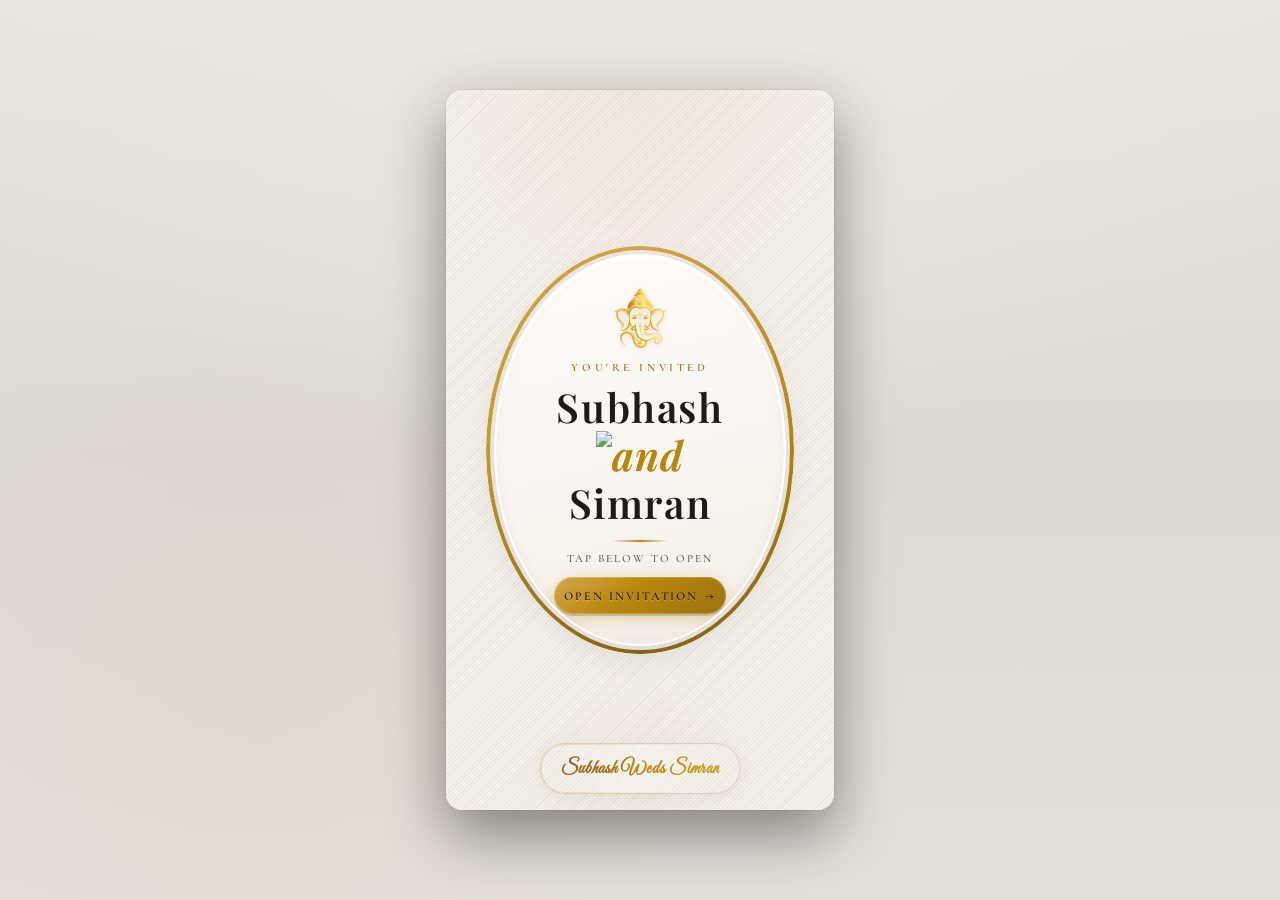
==== commit 4cc65997: "Update index.html" ====
--- a/index.html
+++ b/index.html
@@ -22,6 +22,7 @@
       <div class="card-inner" id="cardInner">
         <!-- FRONT: Modern card with new effects -->
         <div class="card-face card-face-front cover-front">
+          <div class="rose-petals" id="rosePetals" aria-hidden="true"></div>
           <div class="cover-card-border" aria-hidden="true"></div>
           <div class="cover-bg">
             <div class="cover-pattern" aria-hidden="true"></div>
@@ -35,7 +36,7 @@
                 <img src="assets/ganesh-logo.png" alt="Ganesha" class="cover-ganesh-logo">
               </span>
               <p class="cover-label envelope-anim-text">You're Invited</p>
-              <h1 class="cover-names envelope-anim-names">Subhash <span class="cover-amp">&</span> Simran</h1>
+              <h1 class="cover-names envelope-anim-names">Subhash <span class="cover-amp"><img src="assets/heartlogo.png" alt="and" class="cover-amp-img" loading="eager"></span> Simran</h1>
               <div class="cover-divider envelope-anim-divider"></div>
               <p class="cover-tagline envelope-anim-tag">Tap below to open</p>
               <button type="button" class="cover-cta" id="openInvitation" aria-label="Open invitation"><span class="cover-cta-text">Open Invitation</span><span class="cover-cta-arrow" aria-hidden="true"> →</span></button>
@@ -91,7 +92,7 @@
                   <p class="parent-info">Son of</p>
                   <p class="parent-names">Mr Mohan Verma</p>
                 </div>
-                <div class="union-symbol">&</div>
+                <span class="cover-amp"><img src="assets/heartlogo.png" alt="and" class="cover-amp-img" loading="eager"></span>
                 <div class="name-bride">
                   <h2 class="name-large">Simran <span class="name-last">Verma</span></h2>
                   <p class="parent-info">Daughter of</p>
@@ -105,12 +106,12 @@
                 </div>
                 <div class="detail-item">
                   <span class="detail-label">Venue</span>
-                  <span class="detail-value">Village Bonashinga, Post Khorimahwa, PS RajDhanwar, District Giridih, Jharkhand — 825412</span>
+                  <span class="detail-value detail-value-venue">Village: Bonashinga<br>Post: Khorimahwa<br>PS: Rajdhanwar<br>District: Giridih,<br> Jharkhand – 825412</span>
                 </div>
               </div>
               <div class="host-info">
                 <p class="host-text">Invited by</p>
-                <p class="host-names">Mr Mohan Verma & Mr Sunil Verma<br><span class="host-names-sub">Together with their families</span></p>
+                <p class="host-names">Mr. Mohan Verma & the Verma Family<br><span class="host-names-sub">Together with their beloved families</span></p>
               </div>
             </div>
             <div class="decorative-bottom"></div>
@@ -118,7 +119,7 @@
 
           <!-- Countdown: Time Until Wedding (reference style) -->
           <section class="countdown-section section section-reveal" id="countdown">
-            <h2 class="countdown-section-title">Time Until Wedding</h2>
+            <h2 class="countdown-section-title">Countdown to Our Forever</h2>
             <div class="countdown-invite">
               <div class="countdown-invite-item">
                 <span class="countdown-invite-num" id="cdDays">0</span>
@@ -161,16 +162,13 @@
               <span class="section-head-line"></span>
             </div>
             <div class="venue-invite-card">
-              <p class="venue-invite-address"><strong>Village Bonashinga</strong><br>Post Khorimahwa, PS RajDhanwar<br>District Giridih, Jharkhand — 825412</p>
-              <a href="https://www.google.com/maps/search/Bonashinga+Giridih+Jharkhand+825412" target="_blank" rel="noopener" class="venue-invite-btn">Get Directions</a>
-            </div>
-            <div class="venue-map-qr-wrap">
-              <a href="https://www.google.com/maps/search/Bonashinga+Giridih+Jharkhand+825412" target="_blank" rel="noopener" class="venue-map-link" aria-label="Open in Maps">
-                <img src="assets/venue-map.jpg" alt="Wedding venue location" class="venue-map-img" loading="lazy" onerror="this.style.display='none'">
-                <span class="venue-map-placeholder">📍 Tap for location</span>
+              <a href="https://maps.app.goo.gl/mhJR91sbQw28LqGA6" target="_blank" rel="noopener" class="venue-map-card" aria-label="Open venue in Maps">
+                <img src="assets/map_view.png" alt="Wedding venue map" class="venue-map-card-img" loading="lazy">
               </a>
+          </div>
+            <div class="venue-map-qr-wrap">             
               <div class="venue-qr-card">
-                <a href="https://www.google.com/maps/search/Bonashinga+Giridih+Jharkhand+825412" target="_blank" rel="noopener" aria-label="Open venue in Maps">
+                <a href="https://maps.app.goo.gl/mhJR91sbQw28LqGA6" target="_blank" rel="noopener" aria-label="Open venue in Maps">
                   <img src="assets/Location_qr_code.png" alt="Scan for venue location" class="venue-qr-img" loading="lazy" onerror="this.style.display='none'">
                 </a>
                 <p class="venue-qr-label">Scan for location</p>
@@ -181,19 +179,15 @@
           <!-- RSVP -->
           <section class="rsvp-section section section-reveal" id="rsvp">
             <div class="section-head">
-              <span class="section-head-ico">✉️</span>
+              <span class="section-head-ico"><img src="assets/mail_logo.png" alt="" class="section-head-ico-img" aria-hidden="true"></span>
               <span class="section-head-title">RSVP</span>
               <span class="section-head-line"></span>
             </div>
-            <p class="rsvp-invite-text">Kindly confirm your attendance by 10 April 2026</p>
+            <p class="rsvp-invite-text">Kindly confirm your attendance</p>
             <form class="rsvp-form" action="#" method="post">
               <div class="form-row">
-                <label class="form-label">Your name(s)</label>
-                <input type="text" name="name" placeholder="Name" required>
-              </div>
-              <div class="form-row">
-                <label class="form-label">Email</label>
-                <input type="email" name="email" placeholder="Email" required>
+                <label class="form-label">Your Name</label>
+                <input type="text" name="name" placeholder="Enter Name" required>
               </div>
               <div class="form-row">
                 <label class="form-label">Will you attend?</label>
@@ -204,7 +198,7 @@
                 </select>
               </div>
               <div class="form-row">
-                <label class="form-label">Your wishes (optional)</label>
+                <label class="form-label">Your wishes</label>
                 <textarea name="message" placeholder="Blessings and wishes..." rows="3"></textarea>
               </div>
               <button type="submit" class="btn-submit">Send RSVP</button>
@@ -214,7 +208,7 @@
           <!-- Blessings placeholder -->
           <section class="blessings-section section section-reveal">
             <div class="section-head">
-              <span class="section-head-ico">🙏</span>
+              <span class="section-head-ico"><img src="assets/blessin_logo.png" alt="" class="section-head-ico-img" aria-hidden="true"></span>
               <span class="section-head-title">Blessings</span>
               <span class="section-head-line"></span>
             </div>
@@ -236,21 +230,13 @@
                 <img src="assets/qr_code.jpeg" alt="Scan to contribute" class="contribution-qr-img" loading="lazy" onerror="this.parentElement.classList.add('hidden')">
                 <p class="contribution-qr-text">Scan QR Code</p>
               </div>
-              <div class="contribution-upi-wrap">
-                <p class="contribution-upi-label">UPI ID</p>
-                <div class="contribution-upi-box" id="contribution-upi-box">
-                  <span class="contribution-upi-id" id="contribution-upi-id">Your-UPI@id</span>
-                  <span class="contribution-upi-copy" id="contribution-upi-copy" aria-label="Copy">📋</span>
-                </div>
-                <p class="contribution-upi-hint">Tap to copy</p>
-              </div>
             </div>
             <p class="contribution-note">Your love and blessings are our greatest gift</p>
           </section>
 
           <!-- Footer (reference style: Om + names + date) -->
           <footer class="footer footer-invite footer-reveal">
-            <span class="footer-om" aria-hidden="true">🕉️</span>
+            <span class="footer-om" aria-hidden="true"><img src="assets/om_logo.png" alt="Om" class="footer-om-img"></span>
             <p class="footer-names">Subhash & Simran</p>
             <p class="footer-date">20 April 2026</p>
             <p class="footer-note">Your presence is our blessing</p>
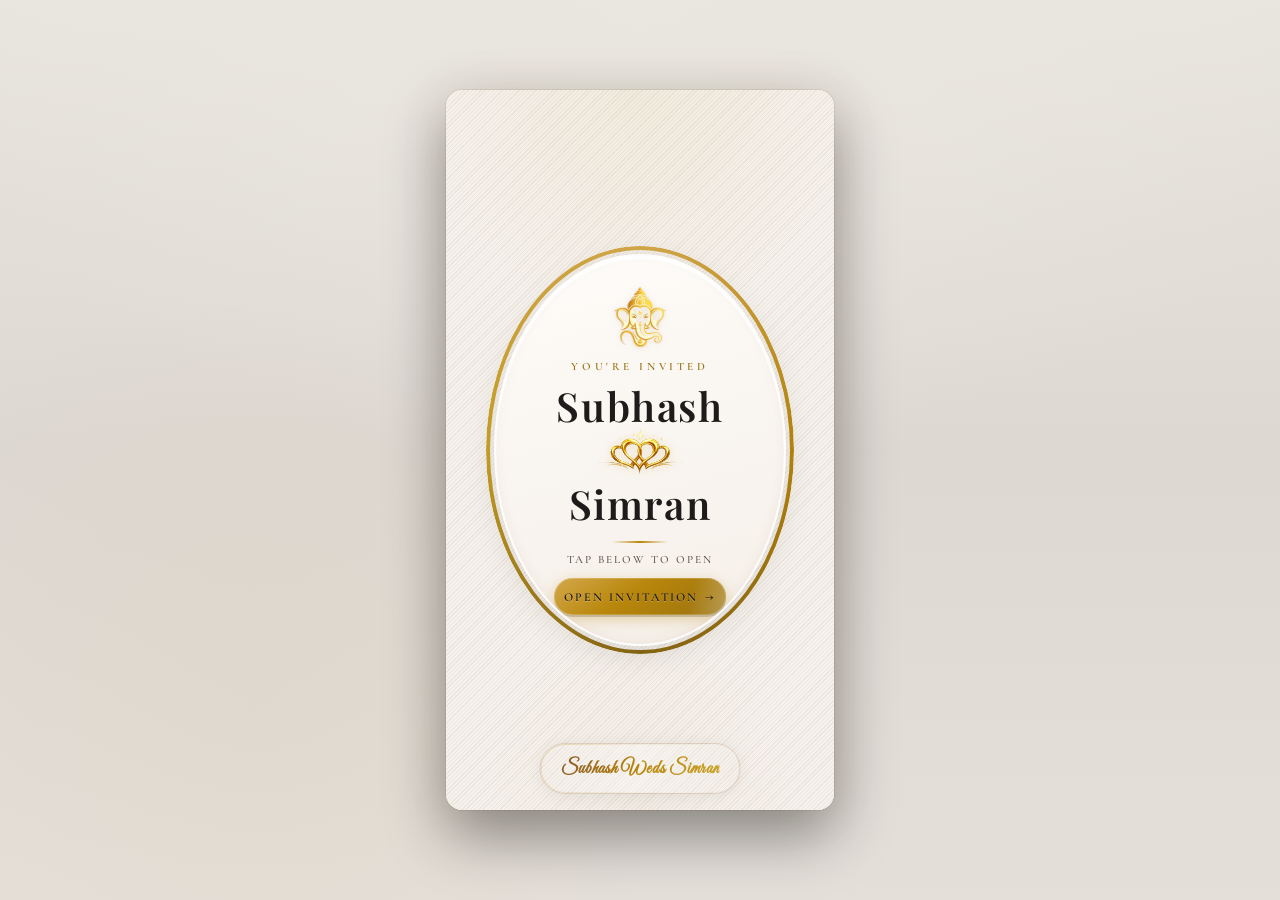
==== commit 80e600de: "Update index.html" ====
--- a/index.html
+++ b/index.html
@@ -16,6 +16,13 @@
     <source src="https://res.cloudinary.com/depixc8dq/video/upload/v1767377333/aamantran%20tracks%20assets/track_2_jigjv8.mp3" type="audio/mpeg">
   </audio>
 
+  <!-- Language toggle -->
+  <div class="lang-toggle" id="langToggle" aria-label="Switch language">
+    <span class="lang-toggle-label lang-active">EN</span>
+    <span class="lang-toggle-switch"><span class="lang-toggle-knob"></span></span>
+    <span class="lang-toggle-label">हिं</span>
+  </div>
+
   <!-- Aamantran-style: 3D card that opens on tap -->
   <div class="card-scene" id="cardScene">
     <div class="card-3d" id="card3d">
@@ -90,13 +97,13 @@
                 <div class="name-groom">
                   <h2 class="name-large">Subhash Kr <span class="name-last">Verma</span></h2>
                   <p class="parent-info">Son of</p>
-                  <p class="parent-names">Mr Mohan Verma</p>
+                  <p class="parent-names">Mr. Mohan & Mrs. Pramila Verma</p>
                 </div>
                 <span class="cover-amp"><img src="assets/heartlogo.png" alt="and" class="cover-amp-img" loading="eager"></span>
                 <div class="name-bride">
                   <h2 class="name-large">Simran <span class="name-last">Verma</span></h2>
                   <p class="parent-info">Daughter of</p>
-                  <p class="parent-names">Mr Sunil Verma</p>
+                  <p class="parent-names">Mr. Sunil & Mrs. Pratima Verma</p>
                 </div>
               </div>
               <div class="wedding-details">
@@ -111,7 +118,7 @@
               </div>
               <div class="host-info">
                 <p class="host-text">Invited by</p>
-                <p class="host-names">Mr. Mohan Verma & the Verma Family<br><span class="host-names-sub">Together with their beloved families</span></p>
+                <p class="host-names">Mr. Mohan & Mrs. Pramila Verma<br><span class="host-names-sub">Together with their beloved families</span></p>
               </div>
             </div>
             <div class="decorative-bottom"></div>
@@ -202,6 +209,7 @@
                 <textarea name="message" placeholder="Blessings and wishes..." rows="3"></textarea>
               </div>
               <button type="submit" class="btn-submit">Send RSVP</button>
+              <button type="button" class="btn-rsvp-reset" id="rsvpReset" style="display:none;">+ Add Another RSVP</button>
             </form>
           </section>
 
@@ -213,7 +221,7 @@
               <span class="section-head-line"></span>
             </div>
             <div class="blessings-wall" id="blessings-wall">
-              <p class="blessings-placeholder">Your blessings mean the world to us</p>
+              <p class="blessings-placeholder">Your blessings are truly precious to us, and we humbly cherish them.</p>
             </div>
           </section>
 
@@ -221,31 +229,43 @@
           <section class="contribution-section section section-reveal">
             <div class="section-head">
               <span class="section-head-ico">💝</span>
-              <span class="section-head-title">Contribution</span>
-              <span class="section-head-line"></span>
-            </div>
-            <p class="contribution-subtitle">Your blessings are precious to us</p>
+              <span class="section-head-title">Your Blessings & Support</span>
+              <span class="section-head-line"></span>
+            </div>
             <div class="contribution-inner">
               <div class="contribution-qr-wrap">
                 <img src="assets/qr_code.jpeg" alt="Scan to contribute" class="contribution-qr-img" loading="lazy" onerror="this.parentElement.classList.add('hidden')">
                 <p class="contribution-qr-text">Scan QR Code</p>
               </div>
             </div>
-            <p class="contribution-note">Your love and blessings are our greatest gift</p>
+            <p class="contribution-note">Your love and blessings are our greatest gift, and we humbly treasure them with all our hearts.</p>
           </section>
 
           <!-- Footer (reference style: Om + names + date) -->
-          <footer class="footer footer-invite footer-reveal">
-            <span class="footer-om" aria-hidden="true"><img src="assets/om_logo.png" alt="Om" class="footer-om-img"></span>
-            <p class="footer-names">Subhash & Simran</p>
-            <p class="footer-date">20 April 2026</p>
-            <p class="footer-note">Your presence is our blessing</p>
+          <footer class="footer footer-invite footer-reveal">            
+            <div class="footer-couple-card">
+              <span class="footer-om" aria-hidden="true"><img src="assets/om_logo.png" alt="Om" class="footer-om-img"></span>
+              <div class="couple-card">                
+                <div class="couple-card-frame">
+                  <img src="assets/groom_bride_logo.png" alt="Subhash & Simran" class="couple-card-img" loading="lazy">
+                </div>
+                <div class="couple-card-text">
+                  <p class="couple-card-quote">Two souls, one heart — bound together in love forever</p>
+                  <p class="couple-card-names">Subhash & Simran</p>
+                  <p class="couple-card-date">20 April 2026</p>
+                </div>
+              </div>
+            </div>
+            <p class="footer-note">Your presence is a blessing to us, and it means more than words can express.</p>
           </footer>
 
           <!-- Digital invitation footer -->
           <div class="digital-footer section-reveal">
             <p class="digital-footer-text">Digital Invitation</p>
             <p class="digital-footer-copy">© 2026 — Subhash & Simran</p>
+            <div class="digital-footer-sign">
+              <img src="assets/sign_pic.png" alt="Signature" class="digital-footer-sign-img" loading="lazy">
+            </div>
           </div>
           </div>
         </div>
@@ -256,3 +276,4 @@
   <script src="script.js"></script>
 </body>
 </html>
+
--- a/styles.css
+++ b/styles.css
@@ -103,6 +103,49 @@
   visibility: visible;
   pointer-events: auto;
   transform: scale(1);
+}
+
+/* ===== Falling rose petals ===== */
+.rose-petals {
+  position: absolute;
+  inset: 0;
+  z-index: 4;
+  overflow: hidden;
+  pointer-events: none;
+}
+
+.rose-petal {
+  position: absolute;
+  top: -20px;
+  display: block;
+  width: 12px;
+  height: 12px;
+  border-radius: 50% 0 50% 50%;
+  opacity: 0;
+  animation: petal-fall linear infinite;
+}
+
+@keyframes petal-fall {
+  0% {
+    opacity: 0;
+    transform: translateY(0) rotate(0deg) scale(1);
+  }
+  8% {
+    opacity: 1;
+  }
+  80% {
+    opacity: 0.85;
+  }
+  100% {
+    opacity: 0;
+    transform: translateY(calc(100vh)) rotate(360deg) scale(0.6);
+  }
+}
+
+@keyframes petal-sway {
+  0%, 100% { margin-left: 0; }
+  25% { margin-left: 15px; }
+  75% { margin-left: -15px; }
 }
 
 /* ===== FRONT: Modern card design with new effects ===== */
@@ -310,14 +353,29 @@
 
 .cover-amp {
   display: block;
-  font-family: 'Playfair Display', serif;
-  font-style: italic;
-  font-weight: 600;
-  font-size: 1em;
-  color: #b8860b;
-  letter-spacing: 0.02em;
-  text-shadow: 0 0 0 currentColor;
-  -webkit-font-smoothing: antialiased;
+  margin: -55px 0 -60px;
+  line-height: 0;
+  text-align: center;
+}
+
+.cover-amp-img {
+  display: inline-block;
+  width: 110px;
+  height: auto;
+  mix-blend-mode: multiply;
+  filter: drop-shadow(0 1px 4px rgba(184, 134, 11, 0.18));
+  animation: cover-heart-glow 3.2s ease-in-out infinite;
+}
+
+@keyframes cover-heart-glow {
+  0%, 100% {
+    transform: scale(1);
+    filter: drop-shadow(0 1px 4px rgba(184, 134, 11, 0.18));
+  }
+  50% {
+    transform: scale(1.04);
+    filter: drop-shadow(0 2px 10px rgba(184, 134, 11, 0.35));
+  }
 }
 
 .cover-divider {
@@ -353,6 +411,7 @@
 }
 
 .cover-cta {
+  position: relative;
   display: inline-flex;
   align-items: center;
   justify-content: center;
@@ -375,10 +434,30 @@
     0 4px 14px rgba(184, 134, 11, 0.35),
     0 0 0 1px rgba(255,255,255,0.2) inset;
   transition: transform 0.2s ease, box-shadow 0.2s ease, background 0.2s ease;
-  animation: cover-fade-up 0.5s ease-out 0.7s both, cta-gentle-pulse 2.5s ease-in-out infinite;
-  animation-delay: 0.7s, 1.5s;
+  animation: cover-cta-in 0.6s cubic-bezier(0.22, 1, 0.36, 1) 0.7s both, cta-glow-breathe 3.5s ease-in-out infinite;
+  animation-delay: 0.7s, 1.8s;
+  overflow: hidden;
   -webkit-font-smoothing: antialiased;
   text-rendering: optimizeLegibility;
+}
+
+/* Gold shimmer sweep — theme animation */
+.cover-cta::before {
+  content: '';
+  position: absolute;
+  inset: 0;
+  border-radius: 999px;
+  background: linear-gradient(
+    105deg,
+    transparent 0%,
+    transparent 40%,
+    rgba(255, 255, 255, 0.25) 50%,
+    transparent 60%,
+    transparent 100%
+  );
+  background-size: 200% 100%;
+  animation: cover-cta-shimmer 5.5s ease-in-out infinite;
+  pointer-events: none;
 }
 
 .cover-cta:hover {
@@ -400,10 +479,13 @@
 
 .cover-cta-text {
   position: relative;
+  z-index: 1;
   text-shadow: 0 1px 0 rgba(255,255,255,0.35);
 }
 
 .cover-cta-arrow {
+  position: relative;
+  z-index: 1;
   font-size: 1.1em;
   opacity: 0.9;
   transition: transform 0.25s ease;
@@ -413,9 +495,26 @@
   transform: translateX(4px);
 }
 
-@keyframes cta-gentle-pulse {
-  0%, 100% { box-shadow: 0 2px 0 0 rgba(0,0,0,0.15), 0 4px 14px rgba(184, 134, 11, 0.35), 0 0 0 1px rgba(255,255,255,0.2) inset; }
-  50% { box-shadow: 0 2px 0 0 rgba(0,0,0,0.12), 0 6px 20px rgba(184, 134, 11, 0.5), 0 0 0 1px rgba(255,255,255,0.25) inset; }
+@keyframes cover-cta-in {
+  from { opacity: 0; transform: translateY(12px); }
+  to { opacity: 1; transform: translateY(0); }
+}
+
+@keyframes cta-glow-breathe {
+  0%, 100% {
+    transform: scale(1);
+    box-shadow: 0 2px 0 0 rgba(0,0,0,0.15), 0 4px 14px rgba(184, 134, 11, 0.35), 0 0 0 1px rgba(255,255,255,0.2) inset;
+  }
+  50% {
+    transform: scale(1.02);
+    box-shadow: 0 2px 0 0 rgba(0,0,0,0.12), 0 6px 22px rgba(184, 134, 11, 0.45), 0 0 0 1px rgba(255,255,255,0.28) inset;
+  }
+}
+
+@keyframes cover-cta-shimmer {
+  0% { background-position: 200% 0; opacity: 0.7; }
+  50% { opacity: 1; }
+  100% { background-position: -200% 0; opacity: 0.7; }
 }
 
 /* Highlighted "Subhash Weds Simran" — new-gen pattern + animated font */
@@ -898,27 +997,31 @@
 
 @media (max-width: 540px) {
   .couple-images-container {
-    flex-direction: column;
-    flex-wrap: wrap;
-    align-items: center;
-    gap: 1.5rem;
+    flex-direction: row;
+    flex-wrap: nowrap;
+    align-items: stretch;
+    justify-content: center;
+    gap: 0.75rem;
     width: 100%;
   }
   .couple-image-box {
-    flex: 0 0 auto;
-    max-width: min(280px, 85vw);
-    min-width: 140px;
-    width: 100%;
+    flex: 1 1 0;
+    min-width: 0;
+    max-width: 50%;
+    min-height: 140px;
   }
 }
 @media (max-width: 380px) {
+  .couple-images-container {
+    gap: 0.5rem;
+  }
   .couple-image-box {
-    min-width: 120px;
-    max-width: min(260px, 90vw);
+    min-width: 0;
+    min-height: 120px;
   }
   .couple-image-box .couple-image {
-    min-width: 80px;
-    min-height: 80px;
+    min-width: 60px;
+    min-height: 60px;
   }
 }
 
@@ -1004,20 +1107,23 @@
 .invitation-section .name-large {
   font-family: 'Playfair Display', var(--font-serif);
   font-size: clamp(1.7rem, 5vw, 2rem);
-  font-weight: 700;
+  font-weight: 600;
+  font-style: italic;
   color: var(--color-gold);
-  letter-spacing: 0.03em;
+  letter-spacing: 0.04em;
   text-shadow: 1px 1px 3px rgba(184, 134, 11, 0.1);
   margin: 0 0 0.15rem;
   line-height: 1.25;
+  white-space: nowrap;
 }
 .invitation-section .name-last {
   display: inline;
   font-family: 'Playfair Display', var(--font-serif);
-  font-weight: 700;
+  font-weight: 600;
   font-size: 1em;
+  font-style: italic;
   color: var(--color-gold);
-  letter-spacing: 0.03em;
+  letter-spacing: 0.04em;
 }
 .invitation-section .parent-info {
   font-size: 0.62rem;
@@ -1095,6 +1201,15 @@
   font-size: 1.15rem;
   font-weight: 700;
 }
+.detail-value-venue {
+  font-family: 'Cormorant Garamond', var(--font-serif);
+  font-size: 0.95rem;
+  font-weight: 600;
+  color: var(--color-gold);
+  text-align: center;
+  line-height: 1.7;
+  letter-spacing: 0.02em;
+}
 .host-info {
   text-align: center;
   margin-top: 1.75rem;
@@ -1102,18 +1217,17 @@
   border-top: 2px dashed rgba(184, 134, 11, 0.35);
 }
 .host-text {
+  font-family: var(--font-serif);
   font-size: 0.72rem;
   font-weight: 600;
-  letter-spacing: 0.15em;
+  letter-spacing: 0.2em;
   text-transform: uppercase;
-  color: var(--color-muted);
+  color: var(--color-gold);
   margin: 0 0 0.5rem;
-  font-family: var(--font-sans);
-  font-style: italic;
   line-height: 1.5;
 }
 .host-names {
-  font-family: 'Cormorant Garamond', var(--font-serif);
+  font-family: var(--font-serif);
   font-size: 1.05rem;
   font-weight: 600;
   color: var(--color-charcoal);
@@ -1122,6 +1236,7 @@
 }
 .host-names-sub {
   display: block;
+  font-family: var(--font-serif);
   font-size: 0.88rem;
   font-weight: 500;
   color: var(--color-muted);
@@ -1145,11 +1260,12 @@
 }
 .countdown-section-title {
   font-family: 'Playfair Display', var(--font-serif);
-  font-size: 1.1rem;
-  font-weight: 700;
-  color: var(--color-charcoal);
+  font-size: 1.25rem;
+  font-weight: 600;
+  color: var(--color-gold);
   margin: 0 0 1.15rem;
-  letter-spacing: 0.02em;
+  letter-spacing: 0.04em;
+  font-style: italic;
 }
 .countdown-invite {
   display: flex;
@@ -1266,7 +1382,13 @@
   gap: 0.5rem;
   margin-bottom: 0.5rem;
 }
-.section-head-ico { font-size: 1.25rem; }
+.section-head-ico { font-size: 1.25rem; display: inline-flex; align-items: center; }
+.section-head-ico-img {
+  display: block;
+  height: 1.25rem;
+  width: auto;
+  object-fit: contain;
+}
 .section-head-title {
   font-family: 'Playfair Display', var(--font-serif);
   font-size: 1.1rem;
@@ -1328,11 +1450,34 @@
   border: 1px solid rgba(184, 134, 11, 0.2);
   text-align: center;
 }
-.venue-invite-address {
-  font-size: 0.95rem;
-  color: var(--color-charcoal);
-  line-height: 1.6;
-  margin: 0 0 1rem;
+.venue-map-card {
+  display: block;
+  position: relative;
+  border-radius: 10px;
+  overflow: visible;
+  border: 2px solid rgba(184, 134, 11, 0.3);
+  background: linear-gradient(165deg, #fefcf9 0%, #f9f5f0 100%);
+  box-shadow: 0 4px 20px rgba(184, 134, 11, 0.12);
+  margin-bottom: 1rem;
+}
+.venue-map-card .venue-map-card-img {
+  display: block;
+  width: 100%;
+  height: auto;
+  vertical-align: middle;
+  border-radius: 8px;
+}
+.venue-map-marker {
+  position: absolute;
+  bottom: 12%;
+  left: 50%;
+  width: 24px;
+  height: 24px;
+  background: #c41e3a;
+  border: 3px solid #fff;
+  border-radius: 50% 50% 50% 0;
+  transform: translate(-50%, 50%) rotate(-45deg);
+  box-shadow: 0 2px 8px rgba(0, 0, 0, 0.3);
 }
 .venue-invite-btn {
   display: inline-block;
@@ -1634,23 +1779,40 @@
 }
 
 /* Footer (reference style) */
+.footer.footer-invite {
+  background: linear-gradient(180deg, #faf6f0 0%, #f5efe6 50%, #f0e9df 100%);
+  color: var(--color-charcoal);
+  padding: 2rem 1rem 2.5rem;
+  border-top: 2px solid rgba(184, 134, 11, 0.25);
+  box-shadow: 0 -4px 24px rgba(184, 134, 11, 0.06);
+}
 .footer-invite {
   text-align: center;
   padding: 1.75rem 1.5rem;
-  margin: 0 1rem 1rem;
-  background: rgba(255, 250, 240, 0.85);
+  margin: 0 1rem 0;
+  background: linear-gradient(165deg, #fefcf9 0%, #f9f5f0 40%, #f5efe8 100%);
   border-radius: 14px;
-  border: 2px solid var(--color-gold);
+  border: 2px solid rgba(184, 134, 11, 0.4);
+  box-shadow: 0 4px 24px rgba(184, 134, 11, 0.08);
 }
 .footer-invite .footer-om {
   font-size: 1.75rem;
   display: block;
   margin-bottom: 0.6rem;
 }
+.footer-invite .footer-om-img {
+  display: block;
+  height: 1.75rem;
+  width: auto;
+  margin: 0 auto;
+  object-fit: contain;
+}
 .footer-invite .footer-names {
   font-family: 'Playfair Display', var(--font-serif);
-  font-size: 1.4rem;
-  font-weight: 700;
+  font-size: 1.25rem;
+  font-weight: 600;
+  font-style: italic;
+  letter-spacing: 0.04em;
   color: var(--color-gold);
   margin: 0 0 0.35rem;
 }
@@ -2244,6 +2406,9 @@
   .couple-images-section { padding: 0 1rem 1.5rem; margin-left: 0; margin-right: 0; }
   .couple-images-intro { font-size: 0.95rem; margin-bottom: 1.5rem; }
   .invitation-section { padding: 0 1rem 1.5rem; }
+  .invitation-section .name-large {
+    font-size: clamp(1.35rem, 4.5vw, 1.7rem);
+  }
   .main-content { padding: 1.5rem 1rem; }
   .detail-value {
     font-size: 0.88rem;
@@ -2272,7 +2437,6 @@
   .blessings-section,
   .contribution-section { padding: 1rem; margin-left: 0.5rem; margin-right: 0.5rem; }
   .venue-invite-card { padding: 1rem; }
-  .venue-invite-address { font-size: 0.9rem; }
   .venue-invite-btn {
     min-height: 44px;
     padding: 0.65rem 1.5rem;
@@ -2297,34 +2461,24 @@
   }
   .footer-invite { padding: 1.5rem 1rem; margin-left: 0.5rem; margin-right: 0.5rem; }
   .footer-invite .footer-names { font-size: 1.2rem; }
-  /* Cover front — only on small screens */
+  /* Cover front — identical to desktop; oval scales on very small screens */
   .cover-frame {
-    width: min(90vw, 280px);
-    padding-bottom: min(115vw, 380px);
-  }
-  .cover-frame-inner { padding: 1.25rem 1rem; }
-  .cover-ganesh-logo { max-height: 52px; }
-  .cover-names { font-size: clamp(1.5rem, 5.5vw, 1.9rem); }
-  .cover-label { font-size: 0.65rem; letter-spacing: 0.28em; }
-  .cover-tagline { font-size: 0.65rem; }
+    width: min(80vw, 300px);
+    padding-bottom: min(107vw, 400px);
+  }
   .cover-cta {
-    min-height: 44px;
-    padding: 10px 14px;
-    font-size: 11px;
-    letter-spacing: 0.12em;
+    padding: 13px 1.30rem;
   }
   .cover-tagline-wrap {
-    min-width: 0;
-    width: 90%;
-    max-width: 260px;
+    max-width: 78%;
     padding: 0.5rem 1rem;
-    bottom: 0.75rem;
-  }
-  .cover-site { font-size: 1rem; white-space: normal; }
+    bottom: 0.7rem;
+  }
+  .cover-site { font-size: 1rem; white-space: nowrap; }
 }
 
 @media (max-width: 380px) {
-  .cover-frame { width: min(88vw, 260px); padding-bottom: min(118vw, 360px); }
+  .cover-frame { width: min(80vw, 300px); padding-bottom: min(107vw, 400px); }
   .cover-names { font-size: 1.4rem; }
   .couple-name { font-size: clamp(1.6rem, 5vw, 1.9rem); }
   .couple-parentage { font-size: 0.8rem; }
@@ -2336,6 +2490,6 @@
 @media (max-width: 480px) and (max-height: 700px) {
   .card-3d { max-height: 100vh; max-height: 100dvh; padding: 0.5rem; }
   .card-inner { max-height: calc(100vh - 1rem); max-height: calc(100dvh - 1rem); }
-  .cover-frame { padding-bottom: min(110vw, 360px); }
+  .cover-frame { padding-bottom: min(100vw, 380px); }
   .cover-tagline-wrap { bottom: 0.5rem; padding: 0.4rem 0.85rem; }
 }
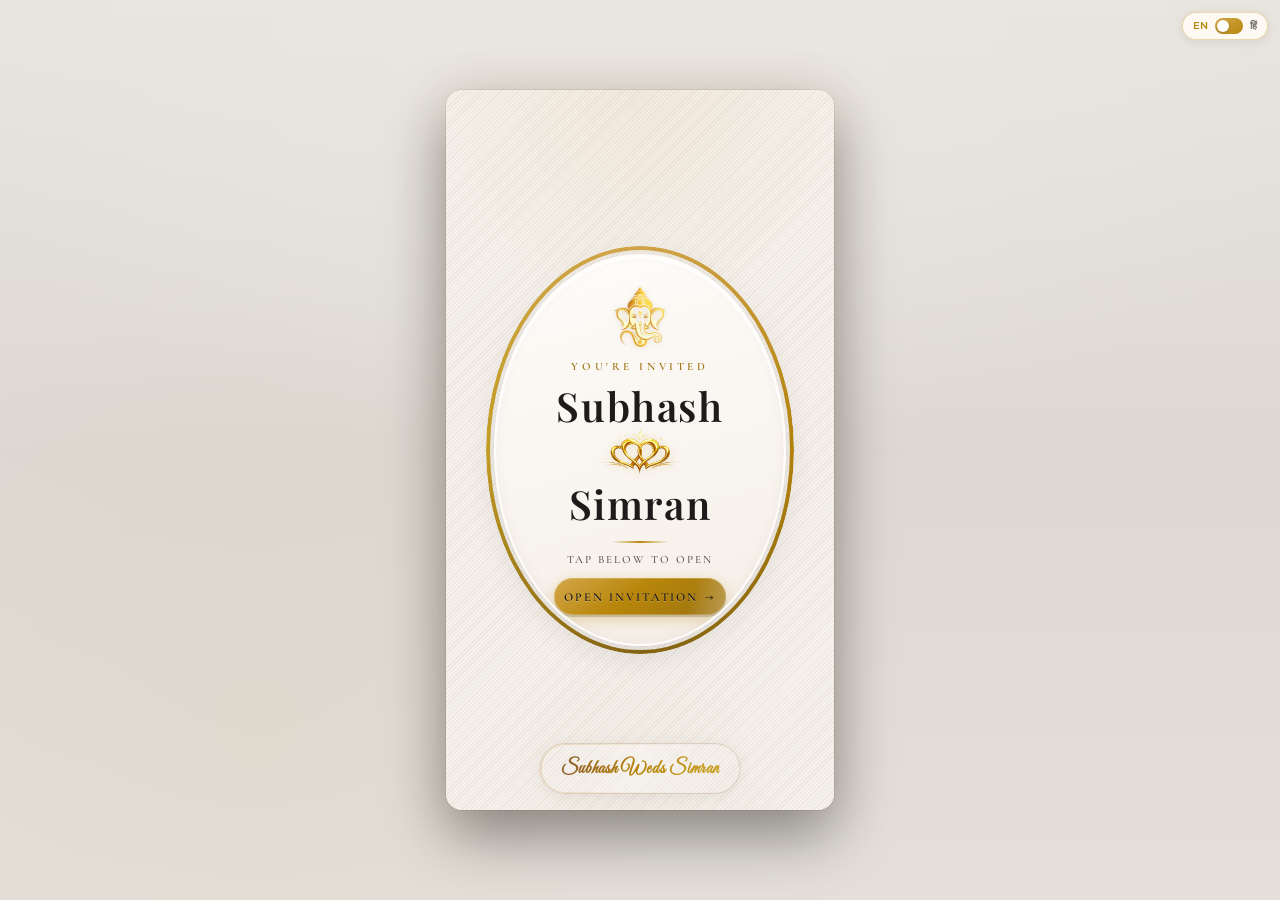
==== commit 59fa528b: "Update index.html" ====
--- a/index.html
+++ b/index.html
@@ -276,4 +276,3 @@
   <script src="script.js"></script>
 </body>
 </html>
-
--- a/styles.css
+++ b/styles.css
@@ -103,6 +103,63 @@
   visibility: visible;
   pointer-events: auto;
   transform: scale(1);
+}
+
+/* ===== Language toggle ===== */
+.lang-toggle {
+  position: fixed;
+  top: 0.75rem;
+  right: 0.75rem;
+  z-index: 100;
+  display: inline-flex;
+  align-items: center;
+  gap: 0.4rem;
+  padding: 0.3rem 0.6rem;
+  border-radius: 999px;
+  background: rgba(255, 252, 245, 0.92);
+  border: 1px solid rgba(184, 134, 11, 0.3);
+  box-shadow: 0 2px 12px rgba(0, 0, 0, 0.08);
+  backdrop-filter: blur(8px);
+  -webkit-backdrop-filter: blur(8px);
+  cursor: pointer;
+  user-select: none;
+  transition: box-shadow 0.3s ease;
+}
+.lang-toggle:hover {
+  box-shadow: 0 3px 16px rgba(184, 134, 11, 0.18);
+}
+.lang-toggle-label {
+  font-family: var(--font-sans);
+  font-size: 0.65rem;
+  font-weight: 600;
+  letter-spacing: 0.06em;
+  color: var(--color-muted);
+  transition: color 0.25s ease;
+}
+.lang-toggle-label.lang-active {
+  color: var(--color-gold);
+}
+.lang-toggle-switch {
+  position: relative;
+  width: 28px;
+  height: 16px;
+  border-radius: 999px;
+  background: linear-gradient(145deg, #d4a84b, #b8860b);
+  transition: background 0.3s ease;
+}
+.lang-toggle-knob {
+  position: absolute;
+  top: 2px;
+  left: 2px;
+  width: 12px;
+  height: 12px;
+  border-radius: 50%;
+  background: #fff;
+  box-shadow: 0 1px 3px rgba(0, 0, 0, 0.2);
+  transition: transform 0.25s cubic-bezier(0.4, 0, 0.2, 1);
+}
+.lang-toggle.hindi .lang-toggle-knob {
+  transform: translateX(12px);
 }
 
 /* ===== Falling rose petals ===== */
@@ -422,6 +479,8 @@
   border: none;
   border-radius: 999px;
   cursor: pointer;
+  outline: none;
+  -webkit-tap-highlight-color: transparent;
   font-family: 'Cormorant Garamond', serif;
   font-weight: 600;
   letter-spacing: 0.16em;
@@ -1228,9 +1287,9 @@
 }
 .host-names {
   font-family: var(--font-serif);
-  font-size: 1.05rem;
-  font-weight: 600;
-  color: var(--color-charcoal);
+  font-size: 0.88rem;
+  font-weight: 500;
+  color: var(--color-muted);
   line-height: 1.6;
   margin: 0;
 }
@@ -1246,6 +1305,102 @@
 
 @media (max-width: 380px) {
   .main-content { padding: 1.5rem 1rem; }
+}
+
+/* ===== Couple card section (matches contribution/QR section) ===== */
+.couple-card-section {
+  padding: 1.5rem;
+  margin: 0 1rem 1.25rem;
+  background: linear-gradient(180deg, rgba(255, 250, 240, 0.75) 0%, rgba(255, 248, 235, 0.85) 100%);
+  border-radius: 14px;
+  border: 2px solid rgba(184, 134, 11, 0.3);
+}
+.couple-card-outer {
+  display: flex;
+  flex-direction: column;
+  align-items: center;
+  justify-content: center;
+  gap: 1.25rem;
+  max-width: 220px;
+  margin: 0 auto;
+}
+.couple-card {
+  display: flex;
+  flex-direction: column;
+  align-items: center;
+  justify-content: center;
+  padding: 1rem;
+  background: linear-gradient(180deg, #fefdfb 0%, #faf7f0 50%, #f6f2ea 100%);
+  border: 2px solid var(--color-gold);
+  border-radius: 14px;
+  box-shadow: 0 4px 20px rgba(184, 134, 11, 0.2), 0 0 0 1px rgba(255, 255, 255, 0.5) inset;
+  max-width: 180px;
+  text-align: center;
+}
+.couple-card-frame {
+  overflow: hidden;
+  border-radius: 0;
+}
+.couple-card-img {
+  display: block;
+  width: 140px;
+  height: 140px;
+  object-fit: contain;
+  mix-blend-mode: multiply;
+}
+.couple-card-text {
+  padding-top: 0.5rem;
+}
+.couple-card-quote {
+  font-family: 'Playfair Display', var(--font-serif);
+  font-size: 0.65rem;
+  font-weight: 500;
+  font-style: italic;
+  color: var(--color-charcoal);
+  line-height: 1.5;
+  margin: 0 0 0.4rem;
+  letter-spacing: 0.02em;
+}
+.couple-card-names {
+  margin: 0.5rem 0 0;
+  font-size: 0.75rem;
+  font-weight: 600;
+  letter-spacing: 0.05em;
+  color: var(--color-gold);
+}
+.couple-card-date {
+  margin: 0.15rem 0 0;
+  font-size: 0.62rem;
+  font-weight: 600;
+  letter-spacing: 0.05em;
+  color: var(--color-muted);
+}
+.couple-card-section.in-view .couple-card {
+  animation: couple-card-reveal 0.8s cubic-bezier(0.22, 1, 0.36, 1) forwards;
+}
+@keyframes couple-card-reveal {
+  from { opacity: 0; transform: translateY(30px) scale(0.97); }
+  to { opacity: 1; transform: translateY(0) scale(1); }
+}
+.couple-card-section.in-view .couple-card-img {
+  animation: couple-card-img-in 1s ease 0.3s both;
+}
+@keyframes couple-card-img-in {
+  from { opacity: 0; transform: scale(1.08); }
+  to { opacity: 1; transform: scale(1); }
+}
+.couple-card-section.in-view .couple-card-quote {
+  animation: couple-card-text-in 0.6s ease 0.5s both;
+}
+.couple-card-section.in-view .couple-card-names {
+  animation: couple-card-text-in 0.6s ease 0.65s both;
+}
+.couple-card-section.in-view .couple-card-date {
+  animation: couple-card-text-in 0.6s ease 0.8s both;
+}
+@keyframes couple-card-text-in {
+  from { opacity: 0; transform: translateY(12px); }
+  to { opacity: 1; transform: translateY(0); }
 }
 
 /* Countdown: Time Until Wedding */
@@ -1777,6 +1932,22 @@
   margin: 0;
   letter-spacing: 0.03em;
 }
+.digital-footer-sign {
+  margin-top: -0.4rem;
+  text-align: center;
+  line-height: 0;
+  overflow: hidden;
+  max-height: 40px;
+}
+.digital-footer-sign-img {
+  display: inline-block;
+  max-width: 120px;
+  height: auto;
+  margin-top: -15px;
+  opacity: 0.75;
+  filter: drop-shadow(0 1px 3px rgba(184, 134, 11, 0.15));
+  mix-blend-mode: multiply;
+}
 
 /* Footer (reference style) */
 .footer.footer-invite {
@@ -1821,6 +1992,23 @@
   color: var(--color-charcoal);
   font-weight: 500;
   margin: 0 0 0.75rem;
+}
+.footer-couple-card {
+  display: flex;
+  flex-direction: column;
+  align-items: center;
+  margin: 0.25rem auto 1rem;
+}
+.footer-couple-card > .footer-om {
+  display: block;
+  text-align: center;
+  margin-bottom: 0.5rem;
+}
+.footer-couple-card > .footer-om .footer-om-img {
+  height: 1.4rem;
+  width: auto;
+  opacity: 0.75;
+  filter: drop-shadow(0 1px 3px rgba(184, 134, 11, 0.25));
 }
 .footer-invite .footer-divider {
   width: 50px;
@@ -2252,6 +2440,25 @@
 }
 .btn-submit:hover { background: var(--color-charcoal); }
 .btn-submit:active { transform: scale(0.98); }
+.btn-rsvp-reset {
+  width: 100%;
+  margin-top: 0.5rem;
+  padding: 0.55rem 1rem;
+  font-family: var(--font-sans);
+  font-size: 0.75rem;
+  font-weight: 500;
+  letter-spacing: 0.05em;
+  color: var(--color-gold);
+  background: transparent;
+  border: 1px solid rgba(184, 134, 11, 0.3);
+  border-radius: 8px;
+  cursor: pointer;
+  transition: background var(--transition), color var(--transition);
+}
+.btn-rsvp-reset:hover {
+  background: rgba(184, 134, 11, 0.08);
+  color: var(--color-charcoal);
+}
 
 /* Special message & invite from */
 .special-msg { }
@@ -2469,6 +2676,12 @@
   .cover-cta {
     padding: 13px 1.30rem;
   }
+  .cover-shine { animation: none; opacity: 0.3; }
+  .cover-frame { animation: none; }
+  .cover-cta { animation: cover-cta-in 0.6s cubic-bezier(0.22, 1, 0.36, 1) 0.7s both; }
+  .cover-cta::before { animation: none; }
+  .cover-amp-img { animation: none; }
+  .rose-petal { will-change: transform, opacity; }
   .cover-tagline-wrap {
     max-width: 78%;
     padding: 0.5rem 1rem;
